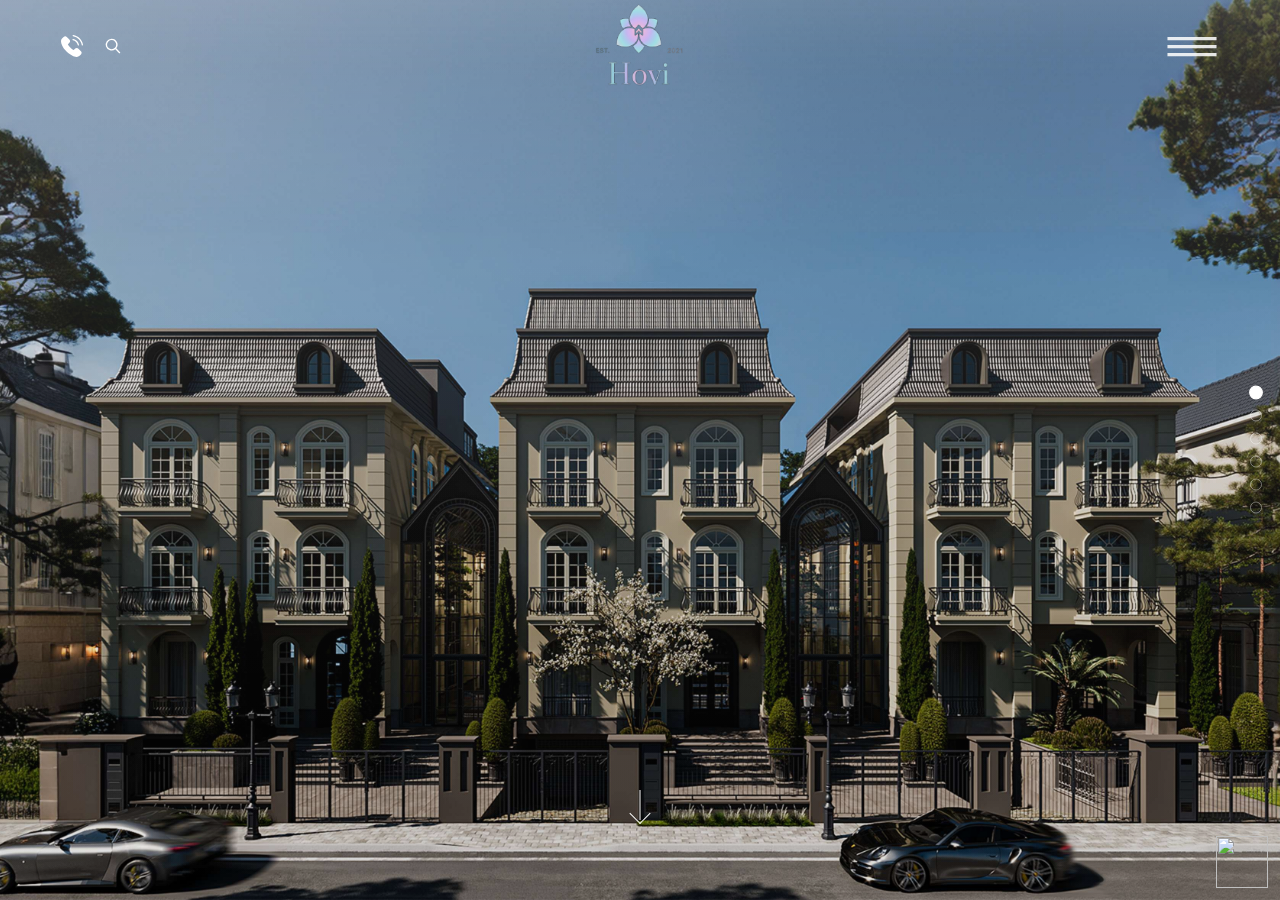
==== index.html @ 3871601c "fix code" ====
<!DOCTYPE html>
<html lang="vi">

<head>
  <meta charset="UTF-8">
  <meta name="robots" content="index, follow, max-image-preview:large, max-snippet:-1, max-video-preview:-1">
  <meta name="viewport" content="width=device-width, initial-scale=1, viewport-fit=cover">
  <title>Rhinelux Clone</title>
  <meta name="description"
    content="Bản dựng giao diện lấy cảm hứng từ homepage Rhinelux với hero full-screen, lưới dự án, hồ sơ năng lực, giới thiệu và footer liên hệ.">
  <link rel="preconnect" href="https://fonts.googleapis.com">
  <link rel="preconnect" href="https://fonts.gstatic.com" crossorigin>
  <link href="https://fonts.googleapis.com/css2?family=Marcellus&family=Open+Sans:wght@400;600&display=swap"
    rel="stylesheet">
  <link rel="icon" href="https://rhinelux.com/wp-content/uploads/2024/04/cropped-Bieu-tuong-Rhinelux-hologram.png">
  <link rel="stylesheet" href="styles.css">
</head>

<body class="home-page" data-root-prefix="" data-page="home">
  <div class="overlay" data-close-overlay hidden></div>

  <div data-shared-header></div>
  <nav class="section-dots" aria-label="Điều hướng section">
    <a href="#hero" class="section-dots__dot is-active" data-dot="hero" aria-label="Hero"></a>
    <a href="#projects-1" class="section-dots__dot" data-dot="projects-1" aria-label="Dự án 1"></a>
    <a href="#projects-2" class="section-dots__dot" data-dot="projects-2" aria-label="Dự án 2"></a>
    <a href="#profile" class="section-dots__dot" data-dot="profile" aria-label="Hồ sơ năng lực"></a>
    <a href="#about" class="section-dots__dot" data-dot="about" aria-label="Giới thiệu"></a>
    <a href="#footer" class="section-dots__dot" data-dot="footer" aria-label="Liên hệ"></a>
  </nav>

  <div class="floating-contact" data-contact-widget>
    <div class="floating-contact__panel">
      <a href="https://m.me/RhineLux" target="_blank" rel="noreferrer noopener" aria-label="Messenger">
        <img src="https://rhinelux.com/wp-content/uploads/2024/05/messenger.svg" alt="Messenger">
      </a>
      <a href="https://zalo.me/0988991635" target="_blank" rel="noreferrer noopener" aria-label="Zalo">
        <img src="https://rhinelux.com/wp-content/uploads/2024/05/zalo.svg" alt="Zalo">
      </a>
    </div>
    <button class="floating-contact__toggle" type="button" data-contact-toggle aria-label="Mở liên hệ nhanh">
      <img src="https://rhinelux.com/wp-content/uploads/2024/05/buttonChat.svg" alt="">
    </button>
  </div>

  <main class="snap-container" id="main-scroll">
    <section class="section hero" id="hero" data-section="hero">
      <div class="hero__overlay"></div>
      <a class="scroll-cue" href="#projects-1" aria-label="Cuộn xuống">
        <span></span>
      </a>
    </section>

    <section class="section project-section" id="projects-1" data-section="projects-1">
      <div class="project-grid">
        <article class="project-card" data-hover-redirect="biet-thu-don-lap-m07-l14-dtm-duong-noi/index.html">
          <img src="assets/hovi/gallery/hovi-002.jpg"
            alt="Tổ hợp biệt thự BT61-62-63, Starlake">
          <div class="project-card__content">
            <h2>Tổ hợp biệt thự BT61-62-63, Starlake</h2>
            <p>Dự án thiết kế</p>
          </div>
        </article>
        <article class="project-card">
          <img src="assets/hovi/gallery/hovi-003.jpg"
            alt="Biệt thự song lập BT48-56, Louis City">
          <div class="project-card__content">
            <h3>BIỆT THỰ SONG LẬP BT48-56, LOUIS CITY</h3>
            <p>Dự án thiết kế</p>
          </div>
        </article>
        <article class="project-card">
          <img src="assets/hovi/gallery/hovi-004.jpg"
            alt="Biệt thự đơn lập NT18-01, Vinhomes Ocean Park">
          <div class="project-card__content">
            <h3>BT ĐƠN LẬP NT18-01, VINHOMES OCEAN PARK</h3>
            <p>Dự án thiết kế</p>
          </div>
        </article>
        <article class="project-card">
          <img src="assets/hovi/gallery/hovi-005.jpg"
            alt="Biệt thự đơn lập GV12-09, Vinhomes Green Villas">
          <div class="project-card__content">
            <h2>BIỆT THỰ ĐƠN LẬP GV12-09, VINHOMES GREEN VILLAS</h2>
            <p>Dự án thiết kế</p>
          </div>
        </article>
        <article class="project-card">
          <img src="assets/hovi/gallery/hovi-006.jpg"
            alt="Hai biệt thự đơn lập đập thông, Vinhomes Greenvillas">
          <div class="project-card__content">
            <h3>HAI BIỆT THỰ ĐƠN LẬP ĐẬP THÔNG, VINHOMES GREENVILLAS</h3>
            <p>Vinhomes Green Villas</p>
          </div>
        </article>
        <article class="project-card">
          <img src="assets/hovi/gallery/hovi-007.jpg"
            alt="Tổ hợp 4 biệt thự Vinhomes Riverside đập thông">
          <div class="project-card__content">
            <h3>TỔ HỢP 4 BIỆT THỰ VINHOMES RIVERSIDE ĐẬP THÔNG</h3>
            <p>Vinhomes Riverside</p>
          </div>
        </article>
      </div>
    </section>

    <section class="section project-section" id="projects-2" data-section="projects-2">
      <div class="project-grid">
        <article class="project-card">
          <img src="assets/hovi/gallery/hovi-008.jpg"
            alt="Biệt thự đơn lập BT46-47, KĐT Starlake">
          <div class="project-card__content">
            <h2>BIỆT THỰ ĐƠN LẬP BT46-47, KĐT STARLAKE</h2>
            <p>Dự án thiết kế</p>
          </div>
        </article>
        <article class="project-card">
          <img src="assets/hovi/gallery/hovi-009.jpg"
            alt="Penthouse cao cấp, Mỹ Đình Pearl">
          <div class="project-card__content">
            <h2>PENTHOUSE CAO CẤP, MỸ ĐÌNH PEARL</h2>
            <p>Dự án thiết kế</p>
          </div>
        </article>
        <article class="project-card">
          <img src="assets/hovi/gallery/hovi-010.jpg"
            alt="Biệt thự đơn lập 64-K7, KĐT Starlake">
          <div class="project-card__content">
            <h2>BIỆT THỰ ĐƠN LẬP 64-K7, KĐT STARLAKE</h2>
            <p>Dự án thiết kế</p>
          </div>
        </article>
        <article class="project-card">
          <img src="assets/hovi/gallery/hovi-011.jpg"
            alt="Biệt thự đơn lập 2-6, KĐT Park City">
          <div class="project-card__content">
            <h2>BIỆT THỰ ĐƠN LẬP 2-6, KĐT PARK CITY</h2>
            <p>Dự án thiết kế</p>
          </div>
        </article>
        <article class="project-card">
          <img src="assets/hovi/gallery/hovi-012.jpg"
            alt="Biệt thự đơn lập AD6-06, KĐT Vinhomes Riverside">
          <div class="project-card__content">
            <h2>BIỆT THỰ ĐƠN LẬP AD6-06, KĐT VINHOMES RIVERSIDE</h2>
            <p>Dự án thi công</p>
          </div>
        </article>
        <article class="project-card">
          <img src="assets/hovi/gallery/hovi-013.jpg"
            alt="Biệt thự đơn lập 41-42 K7, KĐT Starlake">
          <div class="project-card__content">
            <h2>BIỆT THỰ ĐƠN LẬP 41-42 K7, KĐT STARLAKE</h2>
            <p>Dự án thiết kế</p>
          </div>
        </article>
      </div>
    </section>

    <section class="section profile-section" id="profile" data-section="profile">
      <div class="profile-section__inner">
        <div class="profile-copy">
          <p class="eyebrow">Hồ sơ năng lực</p>
          <h2>Không gian được thiết kế như một tuyên ngôn sống</h2>
          <p>
            Thấu hiểu rằng mỗi công trình là hiện thân của những ước mơ và cá tính riêng của khách hàng,
            RhineLux luôn đặt sự tận tâm với nghề và nỗ lực sáng tạo lên hàng đầu để mang tới những không
            gian kết hợp hài hòa giữa tầm nhìn nghệ thuật của kiến trúc sư và nhu cầu sử dụng thực tế.
          </p>
          <p>
            Với Rhinelux, hạnh phúc lớn nhất là được đồng hành cùng khách hàng trên hành trình kiến tạo tổ ấm.
            Chính sự tin tưởng đó là động lực để đội ngũ không ngừng hoàn thiện, phát triển và nâng chuẩn dịch vụ.
          </p>
          <a class="outline-button" href="#footer">Catalogue Rhinelux</a>
        </div>

        <div class="profile-slider">
          <div class="profile-slider__viewport">
            <div class="profile-slider__track" data-slider-track>
              <div class="profile-slide"><img src="assets/hovi/gallery/hovi-014.jpg"
                  alt="Catalog Rhinelux 1"></div>
              <div class="profile-slide"><img src="assets/hovi/gallery/hovi-015.jpg"
                  alt="Catalog Rhinelux 2"></div>
              <div class="profile-slide"><img src="assets/hovi/gallery/hovi-016.jpg"
                  alt="Catalog Rhinelux 3"></div>
              <div class="profile-slide"><img src="assets/hovi/gallery/hovi-017.jpg"
                  alt="Catalog Rhinelux 4"></div>
              <div class="profile-slide"><img src="assets/hovi/gallery/hovi-018.jpg"
                  alt="Catalog Rhinelux 5"></div>
              <div class="profile-slide"><img src="assets/hovi/gallery/hovi-019.jpg"
                  alt="Catalog Rhinelux 6"></div>
            </div>
          </div>
          <div class="profile-slider__controls">
            <button type="button" class="slider-arrow" data-slider-prev aria-label="Ảnh trước">←</button>
            <button type="button" class="slider-arrow" data-slider-next aria-label="Ảnh sau">→</button>
          </div>
        </div>
      </div>
    </section>

    <section class="section about-section" id="about" data-section="about">
      <div class="about-header-icons">
        <span class="about-icon about-icon--phone">
          <svg viewBox="0 0 473.806 473.806" aria-hidden="true">
            <path
              d="M374.456,293.506c-9.7-10.1-21.4-15.5-33.8-15.5c-12.3,0-24.1,5.3-34.2,15.4l-31.6,31.5c-2.6-1.4-5.2-2.7-7.7-4c-3.6-1.8-7-3.5-9.9-5.3c-29.6-18.8-56.5-43.3-82.3-75c-12.5-15.8-20.9-29.1-27-42.6c8.2-7.5,15.8-15.3,23.2-22.8c2.8-2.8,5.6-5.7,8.4-8.5c21-21,21-48.2,0-69.2l-27.3-27.3c-3.1-3.1-6.3-6.3-9.3-9.5c-6-6.2-12.3-12.6-18.8-18.6c-9.7-9.6-21.3-14.7-33.5-14.7s-24,5.1-34,14.7c-0.1,0.1-0.1,0.1-0.2,0.2l-34,34.3c-12.8,12.8-20.1,28.4-21.7,46.5c-2.4,29.2,6.2,56.4,12.8,74.2c16.2,43.7,40.4,84.2,76.5,127.6c43.8,52.3,96.5,93.6,156.7,122.7c23,10.9,53.7,23.8,88,26c2.1,0.1,4.3,0.2,6.3,0.2c23.1,0,42.5-8.3,57.7-24.8c0.1-0.2,0.3-0.3,0.4-0.5c5.2-6.3,11.2-12,17.5-18.1c4.3-4.1,8.7-8.4,13-12.9c9.9-10.3,15.1-22.3,15.1-34.6c0-12.4-5.3-24.3-15.4-34.3L374.456,293.506z M410.256,398.806C410.156,398.806,410.156,398.906,410.256,398.806c-3.9,4.2-7.9,8-12.2,12.2c-6.5,6.2-13.1,12.7-19.3,20c-10.1,10.8-22,15.9-37.6,15.9c-1.5,0-3.1,0-4.6-0.1c-29.7-1.9-57.3-13.5-78-23.4c-56.6-27.4-106.3-66.3-147.6-115.6c-34.1-41.1-56.9-79.1-72-119.9c-9.3-24.9-12.7-44.3-11.2-62.6c1-11.7,5.5-21.4,13.8-29.7l34.1-34.1c4.9-4.6,10.1-7.1,15.2-7.1c6.3,0,11.4,3.8,14.6,7c0.1,0.1,0.2,0.2,0.3,0.3c6.1,5.7,11.9,11.6,18,17.9c3.1,3.2,6.3,6.4,9.5,9.7l27.3,27.3c10.6,10.6,10.6,20.4,0,31c-2.9,2.9-5.7,5.8-8.6,8.6c-8.4,8.6-16.4,16.6-25.1,24.4c-0.2,0.2-0.4,0.3-0.5,0.5c-8.6,8.6-7,17-5.2,22.7c0.1,0.3,0.2,0.6,0.3,0.9c7.1,17.2,17.1,33.4,32.3,52.7l0.1,0.1c27.6,34,56.7,60.5,88.8,80.8c4.1,2.6,8.3,4.7,12.3,6.7c3.6,1.8,7,3.5,9.9,5.3c0.4,0.2,0.8,0.5,1.2,0.7c3.4,1.7,6.6,2.5,9.9,2.5c8.3,0,13.5-5.2,15.2-6.9l34.2-34.2c3.4-3.4,8.8-7.5,15.1-7.5c6.2,0,11.3,3.9,14.4,7.3c0.1,0.1,0.1,0.1,0.2,0.2l55.1,55.1C420.456,377.706,420.456,388.206,410.256,398.806z" />
            <path
              d="M256.056,112.706c26.2,4.4,50,16.8,69,35.8s31.3,42.8,35.8,69c1.1,6.6,6.8,11.2,13.3,11.2c0.8,0,1.5-0.1,2.3-0.2c7.4-1.2,12.3-8.2,11.1-15.6c-5.4-31.7-20.4-60.6-43.3-83.5s-51.8-37.9-83.5-43.3c-7.4-1.2-14.3,3.7-15.6,11S248.656,111.506,256.056,112.706z" />
            <path
              d="M473.256,209.006c-8.9-52.2-33.5-99.7-71.3-137.5s-85.3-62.4-137.5-71.3c-7.3-1.3-14.2,3.7-15.5,11c-1.2,7.4,3.7,14.3,11.1,15.6c46.6,7.9,89.1,30,122.9,63.7c33.8,33.8,55.8,76.3,63.7,122.9c1.1,6.6,6.8,11.2,13.3,11.2c0.8,0,1.5-0.1,2.3-0.2C469.556,223.306,474.556,216.306,473.256,209.006z" />
          </svg>
        </span>
        <span class="about-icon about-icon--search">
          <svg viewBox="0 0 24 24" aria-hidden="true">
            <path
              d="M10.5 4a6.5 6.5 0 1 0 4.02 11.6l4.44 4.45 1.06-1.06-4.45-4.44A6.5 6.5 0 0 0 10.5 4Zm0 1.5a5 5 0 1 1 0 10 5 5 0 0 1 0-10Z"
              fill="currentColor" />
          </svg>
        </span>
        <span class="about-icon about-icon--menu">
          <svg class="menu-icon" width="50" height="30" viewBox="0 0 50 30" xmlns="http://www.w3.org/2000/svg"
            aria-hidden="true">
            <g>
              <path
                d="M0 24.2241C0.240234 23.5549 0.786133 23.1815 1.33203 22.7953C3.71191 21.116 6.20996 19.6686 8.98828 18.7547C13.2178 17.3643 17.3096 17.7603 21.2021 19.8602C23.2617 20.9715 25.2236 22.2686 27.2178 23.5018C29.1191 24.6781 31.0498 25.7845 33.2188 26.3977C36.2949 27.2683 39.3232 26.9902 42.2529 25.8376C43.9404 25.1733 45.5781 24.3518 47.1592 23.4576C48.2793 22.8238 49.3438 22.7265 49.999 24.2231C49.999 24.3872 49.999 24.5503 49.999 24.7144C49.8086 25.4131 49.3066 25.8091 48.708 26.1569C46.0645 27.6957 43.3193 28.9702 40.3096 29.6139C36.3105 30.4688 32.4932 29.891 28.9189 27.9778C26.584 26.7278 24.3672 25.2519 22.1025 23.8693C20.374 22.814 18.6084 21.8451 16.625 21.3587C13.8467 20.6787 11.1738 21.0895 8.57129 22.1733C6.53125 23.0223 4.66406 24.1759 2.875 25.4642C1.52539 26.436 0.777344 26.265 -0.000976562 24.8117C0 24.6171 0 24.4206 0 24.2241Z"
                fill="url(#MenuGradientAbout)" />
              <path
                d="M50 15.7724C49.7783 16.4759 49.2471 16.8651 48.6397 17.2168C45.9375 18.7812 43.1348 20.0793 40.0479 20.6806C36.1309 21.4432 32.3955 20.8723 28.9053 18.9885C26.6182 17.7543 24.4385 16.3187 22.2188 14.9587C20.5078 13.9103 18.7617 12.9424 16.8086 12.4216C13.9189 11.6512 11.1455 12.1051 8.44141 13.2489C6.34668 14.1353 4.43945 15.3439 2.60352 16.6774C1.90918 17.1815 1.1123 17.2119 0.592773 16.7039C0.336914 16.4533 0.193359 16.0868 -0.000976562 15.7724C-0.000976562 15.6083 -0.000976562 15.4451 -0.000976562 15.281C0.219727 14.6227 0.738281 14.2453 1.27344 13.866C3.83984 12.0501 6.53613 10.4946 9.57129 9.60826C13.9824 8.31903 18.1348 9.05503 22.0469 11.3298C24.3125 12.6476 26.501 14.0979 28.7471 15.4481C30.627 16.5781 32.6221 17.4271 34.8096 17.7711C37.127 18.1356 39.374 17.8261 41.585 17.1205C43.6729 16.4553 45.6074 15.4589 47.4844 14.3367C48.54 13.7049 49.4404 14.0282 49.9063 15.172C49.9238 15.2142 49.9668 15.2457 49.9981 15.282C50 15.4451 50 15.6092 50 15.7724Z"
                fill="url(#MenuGradientAbout)" />
              <path
                d="M50 6.73203C49.8096 7.47491 49.2666 7.8719 48.6416 8.23547C46.0674 9.73007 43.3965 10.9741 40.4756 11.6187C36.4189 12.5149 32.5381 11.9587 28.9004 10.0091C26.666 8.8113 24.541 7.40612 22.3779 6.07563C20.542 4.94658 18.6738 3.89417 16.5596 3.38025C13.7246 2.69142 11.0156 3.17193 8.37988 4.29607C6.28613 5.18831 4.38477 6.41071 2.54297 7.73727C1.57617 8.43397 0.551758 8.10282 0.107422 6.98555C0.0849609 6.92856 0.0361328 6.88139 0 6.82932C0 6.66521 0 6.5021 0 6.338C0.219727 5.65997 0.746094 5.27085 1.29785 4.88172C3.65039 3.22204 6.11719 1.78837 8.85449 0.860759C13.2725 -0.637767 17.5127 -0.15136 21.5469 2.09692C23.6348 3.26037 25.6328 4.58791 27.6699 5.84373C29.6025 7.03567 31.5928 8.10085 33.8252 8.61182C36.7373 9.27805 39.5918 8.9695 42.335 7.87386C43.9893 7.21353 45.6055 6.41955 47.1484 5.5283C48.252 4.89155 49.4307 4.81097 50 6.338C50 6.46967 50 6.60036 50 6.73203Z"
                fill="url(#MenuGradientAbout)" />
            </g>
            <defs>
              <linearGradient id="MenuGradientAbout">
                <stop offset="0%" stop-color="#D28BE3" />
                <stop offset="20%" stop-color="#F3DBCB" />
                <stop offset="40%" stop-color="#91B2E7" />
                <stop offset="60%" stop-color="#E5DFCB" />
                <stop offset="80%" stop-color="#B9E9D1" />
                <stop offset="100%" stop-color="#D891DF" />
              </linearGradient>
            </defs>
          </svg>
        </span>
      </div>

      <div class="about-center">
        <p class="about-title">Về Rhinelux</p>
        <p class="about-desc">
          Kể từ khi thành lập vào năm 2015, chúng tôi không ngừng khẳng định vị thế là một trong những đơn vị mang đến
          cho khách hàng giải pháp nâng tầm
          không gian toàn diện hàng đầu, từ khâu thiết kế và thi công kiến trúc đến sản xuất và lắp đặt nội thất. Trong
          một thị trường biệt thự đầy cạnh tranh,
          Rhinelux được tin - yêu không chỉ bởi mức độ xuất sắc của sản phẩm mà còn bởi dịch vụ tư vấn và đồng hành cùng
          khách hàng sau khi tiếp nhận yêu cầu.
        </p>
        <div class="about-stats">
          <div class="about-stat">
            <strong>10+</strong>
            <span>Năm kinh nghiệm</span>
          </div>
          <div class="about-stat">
            <strong>80</strong>
            <span>Nhân sự</span>
          </div>
          <div class="about-stat">
            <strong>100</strong>
            <span>Khách hàng</span>
          </div>
          <div class="about-stat">
            <strong>100+</strong>
            <span>Dự án thi công</span>
          </div>
        </div>
        <a class="about-cta" href="about-us/">XEM THÊM</a>
      </div>

      <div class="about-team">
        <img src="assets/hovi/gallery/hovi-060.jpg" alt="Đội ngũ HOVI Việt Nam">
      </div>
    </section>

    <section class="section footer-section" id="footer" data-section="footer">
      <div class="footer-icons">
        <span class="footer-icon">
          <svg viewBox="0 0 473.806 473.806" aria-hidden="true">
            <path
              d="M374.456,293.506c-9.7-10.1-21.4-15.5-33.8-15.5c-12.3,0-24.1,5.3-34.2,15.4l-31.6,31.5c-2.6-1.4-5.2-2.7-7.7-4c-3.6-1.8-7-3.5-9.9-5.3c-29.6-18.8-56.5-43.3-82.3-75c-12.5-15.8-20.9-29.1-27-42.6c8.2-7.5,15.8-15.3,23.2-22.8c2.8-2.8,5.6-5.7,8.4-8.5c21-21,21-48.2,0-69.2l-27.3-27.3c-3.1-3.1-6.3-6.3-9.3-9.5c-6-6.2-12.3-12.6-18.8-18.6c-9.7-9.6-21.3-14.7-33.5-14.7s-24,5.1-34,14.7c-0.1,0.1-0.1,0.1-0.2,0.2l-34,34.3c-12.8,12.8-20.1,28.4-21.7,46.5c-2.4,29.2,6.2,56.4,12.8,74.2c16.2,43.7,40.4,84.2,76.5,127.6c43.8,52.3,96.5,93.6,156.7,122.7c23,10.9,53.7,23.8,88,26c2.1,0.1,4.3,0.2,6.3,0.2c23.1,0,42.5-8.3,57.7-24.8c0.1-0.2,0.3-0.3,0.4-0.5c5.2-6.3,11.2-12,17.5-18.1c4.3-4.1,8.7-8.4,13-12.9c9.9-10.3,15.1-22.3,15.1-34.6c0-12.4-5.3-24.3-15.4-34.3L374.456,293.506z M410.256,398.806C410.156,398.806,410.156,398.906,410.256,398.806c-3.9,4.2-7.9,8-12.2,12.2c-6.5,6.2-13.1,12.7-19.3,20c-10.1,10.8-22,15.9-37.6,15.9c-1.5,0-3.1,0-4.6-0.1c-29.7-1.9-57.3-13.5-78-23.4c-56.6-27.4-106.3-66.3-147.6-115.6c-34.1-41.1-56.9-79.1-72-119.9c-9.3-24.9-12.7-44.3-11.2-62.6c1-11.7,5.5-21.4,13.8-29.7l34.1-34.1c4.9-4.6,10.1-7.1,15.2-7.1c6.3,0,11.4,3.8,14.6,7c0.1,0.1,0.2,0.2,0.3,0.3c6.1,5.7,11.9,11.6,18,17.9c3.1,3.2,6.3,6.4,9.5,9.7l27.3,27.3c10.6,10.6,10.6,20.4,0,31c-2.9,2.9-5.7,5.8-8.6,8.6c-8.4,8.6-16.4,16.6-25.1,24.4c-0.2,0.2-0.4,0.3-0.5,0.5c-8.6,8.6-7,17-5.2,22.7c0.1,0.3,0.2,0.6,0.3,0.9c7.1,17.2,17.1,33.4,32.3,52.7l0.1,0.1c27.6,34,56.7,60.5,88.8,80.8c4.1,2.6,8.3,4.7,12.3,6.7c3.6,1.8,7,3.5,9.9,5.3c0.4,0.2,0.8,0.5,1.2,0.7c3.4,1.7,6.6,2.5,9.9,2.5c8.3,0,13.5-5.2,15.2-6.9l34.2-34.2c3.4-3.4,8.8-7.5,15.1-7.5c6.2,0,11.3,3.9,14.4,7.3c0.1,0.1,0.1,0.1,0.2,0.2l55.1,55.1C420.456,377.706,420.456,388.206,410.256,398.806z" />
            <path
              d="M256.056,112.706c26.2,4.4,50,16.8,69,35.8s31.3,42.8,35.8,69c1.1,6.6,6.8,11.2,13.3,11.2c0.8,0,1.5-0.1,2.3-0.2c7.4-1.2,12.3-8.2,11.1-15.6c-5.4-31.7-20.4-60.6-43.3-83.5s-51.8-37.9-83.5-43.3c-7.4-1.2-14.3,3.7-15.6,11S248.656,111.506,256.056,112.706z" />
            <path
              d="M473.256,209.006c-8.9-52.2-33.5-99.7-71.3-137.5s-85.3-62.4-137.5-71.3c-7.3-1.3-14.2,3.7-15.5,11c-1.2,7.4,3.7,14.3,11.1,15.6c46.6,7.9,89.1,30,122.9,63.7c33.8,33.8,55.8,76.3,63.7,122.9c1.1,6.6,6.8,11.2,13.3,11.2c0.8,0,1.5-0.1,2.3-0.2C469.556,223.306,474.556,216.306,473.256,209.006z" />
          </svg>
        </span>
        <span class="footer-icon">
          <svg viewBox="0 0 24 24" aria-hidden="true">
            <path
              d="M10.5 4a6.5 6.5 0 1 0 4.02 11.6l4.44 4.45 1.06-1.06-4.45-4.44A6.5 6.5 0 0 0 10.5 4Zm0 1.5a5 5 0 1 1 0 10 5 5 0 0 1 0-10Z"
              fill="currentColor" />
          </svg>
        </span>
        <span class="footer-icon footer-icon--menu">
          <svg class="menu-icon" width="50" height="30" viewBox="0 0 50 30" xmlns="http://www.w3.org/2000/svg"
            aria-hidden="true">
            <g>
              <path
                d="M0 24.2241C0.240234 23.5549 0.786133 23.1815 1.33203 22.7953C3.71191 21.116 6.20996 19.6686 8.98828 18.7547C13.2178 17.3643 17.3096 17.7603 21.2021 19.8602C23.2617 20.9715 25.2236 22.2686 27.2178 23.5018C29.1191 24.6781 31.0498 25.7845 33.2188 26.3977C36.2949 27.2683 39.3232 26.9902 42.2529 25.8376C43.9404 25.1733 45.5781 24.3518 47.1592 23.4576C48.2793 22.8238 49.3438 22.7265 49.999 24.2231C49.999 24.3872 49.999 24.5503 49.999 24.7144C49.8086 25.4131 49.3066 25.8091 48.708 26.1569C46.0645 27.6957 43.3193 28.9702 40.3096 29.6139C36.3105 30.4688 32.4932 29.891 28.9189 27.9778C26.584 26.7278 24.3672 25.2519 22.1025 23.8693C20.374 22.814 18.6084 21.8451 16.625 21.3587C13.8467 20.6787 11.1738 21.0895 8.57129 22.1733C6.53125 23.0223 4.66406 24.1759 2.875 25.4642C1.52539 26.436 0.777344 26.265 -0.000976562 24.8117C0 24.6171 0 24.4206 0 24.2241Z"
                fill="url(#MenuGradientFooter)" />
              <path
                d="M50 15.7724C49.7783 16.4759 49.2471 16.8651 48.6397 17.2168C45.9375 18.7812 43.1348 20.0793 40.0479 20.6806C36.1309 21.4432 32.3955 20.8723 28.9053 18.9885C26.6182 17.7543 24.4385 16.3187 22.2188 14.9587C20.5078 13.9103 18.7617 12.9424 16.8086 12.4216C13.9189 11.6512 11.1455 12.1051 8.44141 13.2489C6.34668 14.1353 4.43945 15.3439 2.60352 16.6774C1.90918 17.1815 1.1123 17.2119 0.592773 16.7039C0.336914 16.4533 0.193359 16.0868 -0.000976562 15.7724C-0.000976562 15.6083 -0.000976562 15.4451 -0.000976562 15.281C0.219727 14.6227 0.738281 14.2453 1.27344 13.866C3.83984 12.0501 6.53613 10.4946 9.57129 9.60826C13.9824 8.31903 18.1348 9.05503 22.0469 11.3298C24.3125 12.6476 26.501 14.0979 28.7471 15.4481C30.627 16.5781 32.6221 17.4271 34.8096 17.7711C37.127 18.1356 39.374 17.8261 41.585 17.1205C43.6729 16.4553 45.6074 15.4589 47.4844 14.3367C48.54 13.7049 49.4404 14.0282 49.9063 15.172C49.9238 15.2142 49.9668 15.2457 49.9981 15.282C50 15.4451 50 15.6092 50 15.7724Z"
                fill="url(#MenuGradientFooter)" />
              <path
                d="M50 6.73203C49.8096 7.47491 49.2666 7.8719 48.6416 8.23547C46.0674 9.73007 43.3965 10.9741 40.4756 11.6187C36.4189 12.5149 32.5381 11.9587 28.9004 10.0091C26.666 8.8113 24.541 7.40612 22.3779 6.07563C20.542 4.94658 18.6738 3.89417 16.5596 3.38025C13.7246 2.69142 11.0156 3.17193 8.37988 4.29607C6.28613 5.18831 4.38477 6.41071 2.54297 7.73727C1.57617 8.43397 0.551758 8.10282 0.107422 6.98555C0.0849609 6.92856 0.0361328 6.88139 0 6.82932C0 6.66521 0 6.5021 0 6.338C0.219727 5.65997 0.746094 5.27085 1.29785 4.88172C3.65039 3.22204 6.11719 1.78837 8.85449 0.860759C13.2725 -0.637767 17.5127 -0.15136 21.5469 2.09692C23.6348 3.26037 25.6328 4.58791 27.6699 5.84373C29.6025 7.03567 31.5928 8.10085 33.8252 8.61182C36.7373 9.27805 39.5918 8.9695 42.335 7.87386C43.9893 7.21353 45.6055 6.41955 47.1484 5.5283C48.252 4.89155 49.4307 4.81097 50 6.338C50 6.46967 50 6.60036 50 6.73203Z"
                fill="url(#MenuGradientFooter)" />
            </g>
            <defs>
              <linearGradient id="MenuGradientFooter">
                <stop offset="0%" stop-color="#D28BE3" />
                <stop offset="20%" stop-color="#F3DBCB" />
                <stop offset="40%" stop-color="#91B2E7" />
                <stop offset="60%" stop-color="#E5DFCB" />
                <stop offset="80%" stop-color="#B9E9D1" />
                <stop offset="100%" stop-color="#D891DF" />
              </linearGradient>
            </defs>
          </svg>
        </span>
      </div>
      <div class="cta-grid">
        <article class="cta-card cta-card--consult">
          <div class="cta-card__overlay"></div>
          <div class="cta-card__content">
            <h3>ĐẶT LỊCH TƯ VẤN</h3>
            <a class="outline-button" href="https://rhinelux.com/dang-ky-dich-vu/" target="_blank"
              rel="noreferrer noopener">Đặt lịch</a>
          </div>
        </article>
        <article class="cta-card cta-card--partner">
          <div class="cta-card__overlay"></div>
          <div class="cta-card__content">
            <h3>TRỞ THÀNH ĐỐI TÁC RHINELUX</h3>
            <a class="outline-button" href="lien-he/">Tham gia</a>
          </div>
        </article>
      </div>

      <div data-shared-footer></div>
    </section>
  </main>

  <script src="shared-layout.js"></script>
  <script src="script.js"></script>
</body>

</html>
---- styles.css ----
@font-face {
  font-family: "SVN Aptima";
  src: url("assets/SVN-Aptima.ttf") format("truetype");
  font-weight: 400;
  font-style: normal;
}

@font-face {
  font-family: "SVN Aptima";
  src: url("assets/SVN-AptimaItalic.ttf") format("truetype");
  font-weight: 400;
  font-style: italic;
}

@font-face {
  font-family: "SVN Aptima";
  src: url("assets/SVN-AptimaBold.ttf") format("truetype");
  font-weight: 700;
  font-style: normal;
}

:root {
  --bg: #000;
  --text: #fff;
  --text-dim: rgba(255, 255, 255, 0.76);
  --text-dark: #121212;
  --line-gradient: linear-gradient(95.19deg, #d28be3 0%, #f3dbcb 16.15%, #91b2e7 41.15%, #e5dfcb 64.58%, #b9e9d1 81.77%, #d891df 100%);
  --border-dark: rgba(255, 255, 255, 0.1);
  --shadow-card: 0 22px 60px rgba(0, 0, 0, 0.35);
  --header-main-height: 78px;
  --header-nav-height: 0px;
}

* {
  box-sizing: border-box;
}

html,
body {
  margin: 0;
  height: 100%;
}

html {
  scroll-behavior: smooth;
}

body {
  background: var(--bg);
  color: var(--text);
  font-family: "Open Sans", sans-serif;
  font-size: 16px;
  overflow: hidden;
}

::-webkit-scrollbar {
  width: 7px;
  background: #555;
}

::-webkit-scrollbar-thumb {
  background: transparent;
  box-shadow: 0 0 0 100000vh #000;
  border-radius: 7px;
}

::-webkit-scrollbar-track {
  background: var(--line-gradient);
}

img {
  display: block;
  max-width: 100%;
}

a {
  color: inherit;
  text-decoration: none;
}

button,
input {
  font: inherit;
}

button {
  cursor: pointer;
}

.overlay {
  position: fixed;
  inset: 0;
  background: rgba(5, 5, 8, 0.78);
  opacity: 0;
  pointer-events: none;
  backdrop-filter: blur(0px);
  -webkit-backdrop-filter: blur(0px);
  transition: opacity 0.34s cubic-bezier(0.22, 1, 0.36, 1), backdrop-filter 0.34s cubic-bezier(0.22, 1, 0.36, 1);
  z-index: 69;
}

.overlay.is-visible {
  opacity: 1;
  pointer-events: auto;
  backdrop-filter: blur(2.4px);
  -webkit-backdrop-filter: blur(2.4px);
}

.mobile-menu {
  position: fixed;
  top: 0;
  right: 0;
  width: min(90vw, 430px);
  height: 100vh;
  padding: 0 28px 36px;
  background: #fff;
  color: #1d1406;
  z-index: 80;
  transform: translateX(104%);
  opacity: 0;
  visibility: hidden;
  transition: transform 0.42s cubic-bezier(0.22, 1, 0.36, 1), opacity 0.32s ease, visibility 0s linear 0.42s;
  box-shadow: -10px 0 40px rgba(0, 0, 0, 0.32);
  will-change: transform, opacity;
  display: flex;
  flex-direction: column;
  gap: 18px;
}

body.menu-open .mobile-menu {
  transform: translateX(0);
  opacity: 1;
  visibility: visible;
  transition: transform 0.42s cubic-bezier(0.22, 1, 0.36, 1), opacity 0.28s ease;
}

.mobile-menu__header {
  display: flex;
  align-items: center;
  justify-content: space-between;
  margin: 0 -28px;
  padding: 22px 18px 16px;
  background: url("assets/hovi/gallery/hovi-068.png") center center / cover no-repeat;
  position: relative;
  opacity: 0;
  transform: translateY(-8px);
  transition: transform 0.42s cubic-bezier(0.22, 1, 0.36, 1), opacity 0.24s ease;
}

.mobile-menu__header::after {
  content: "";
  position: absolute;
  left: 0;
  right: 0;
  bottom: 0;
  height: 2px;
  background: var(--line-gradient);
}

.mobile-menu__logo {
  width: clamp(108px, 32vw, 144px);
  height: auto;
  object-fit: contain;
  filter: none;
  transform: translateX(-4px);
  opacity: 0;
  transition: transform 0.38s cubic-bezier(0.22, 1, 0.36, 1), opacity 0.24s ease;
}

.mobile-menu__close {
  width: 32px;
  height: 32px;
  border: 0;
  background: transparent;
  color: #fff;
  font-size: 40px;
  line-height: 1;
  padding: 0;
  display: grid;
  place-items: center;
  opacity: 0;
  transform: scale(0.92) rotate(-8deg);
  transition: transform 0.32s cubic-bezier(0.22, 1, 0.36, 1), opacity 0.22s ease, color 0.2s ease;
}

.mobile-menu__nav {
  display: grid;
  padding-top: 6px;
  opacity: 0;
  transform: translateX(10px);
  transition: transform 0.42s cubic-bezier(0.22, 1, 0.36, 1), opacity 0.24s ease;
}

.mobile-menu__link {
  padding: 24px 0;
  border-bottom: 1px solid rgba(0, 0, 0, 0.34);
  font-family: "SVN Aptima", serif;
  font-size: clamp(1.7rem, 2vw, 2.1rem);
  line-height: 1.06;
  color: rgba(24, 17, 10, 0.92);
  background-color: transparent;
  opacity: 0;
  transform: translateX(24px);
  transition: transform 0.45s cubic-bezier(0.22, 1, 0.36, 1), opacity 0.3s ease, color 0.2s ease, background-color 0.2s ease;
}

.mobile-menu__link:hover,
.mobile-menu__link:focus-visible {
  color: rgba(16, 16, 16, 0.96);
  background: rgba(0, 0, 0, 0.04);
  -webkit-text-fill-color: currentColor;
}

.mobile-menu__link[aria-current="page"] {
  color: #000;
  background: var(--line-gradient);
  -webkit-background-clip: text;
  background-clip: text;
  -webkit-text-fill-color: transparent;
}

body.menu-open .mobile-menu__header,
body.menu-open .mobile-menu__nav,
body.menu-open .mobile-menu__close,
body.menu-open .mobile-menu__logo,
body.menu-open .mobile-menu__link {
  opacity: 1;
  transform: translate(0, 0);
}

body.menu-open .mobile-menu__header {
  transition-delay: 0.05s;
}

body.menu-open .mobile-menu__logo,
body.menu-open .mobile-menu__close {
  transition-delay: 0.1s;
}

body.menu-open .mobile-menu__nav {
  transition-delay: 0.12s;
}

body.menu-open .mobile-menu__link:nth-child(1) {
  transition-delay: 0.14s;
}

body.menu-open .mobile-menu__link:nth-child(2) {
  transition-delay: 0.18s;
}

body.menu-open .mobile-menu__link:nth-child(3) {
  transition-delay: 0.22s;
}

body.menu-open .mobile-menu__link:nth-child(4) {
  transition-delay: 0.26s;
}

body.menu-open .mobile-menu__link:nth-child(5) {
  transition-delay: 0.3s;
}

body.menu-open .mobile-menu__link:nth-child(6) {
  transition-delay: 0.34s;
}

body.menu-open .mobile-menu__link:nth-child(7) {
  transition-delay: 0.38s;
}

body.menu-open .mobile-menu__link:nth-child(8) {
  transition-delay: 0.42s;
}

.mobile-menu__close:hover {
  transform: scale(1.04) rotate(5deg);
}

.mobile-menu__meta {
  display: none;
}

.search-modal {
  position: fixed;
  inset: 0;
  display: grid;
  place-items: center;
  opacity: 0;
  visibility: hidden;
  z-index: 81;
  transition: opacity 0.25s ease, visibility 0.25s ease;
}

body.search-open .search-modal {
  opacity: 1;
  visibility: visible;
}

.search-modal__card {
  width: min(720px, calc(100vw - 32px));
  padding: 30px;
  border: 1px solid var(--border-dark);
  background: #050505;
  box-shadow: var(--shadow-card);
  position: relative;
}

.search-modal__close {
  position: absolute;
  top: 14px;
  right: 16px;
  border: 0;
  background: transparent;
  color: rgba(255, 255, 255, 0.8);
  font-size: 1.85rem;
}

.search-modal__eyebrow {
  margin: 0 0 8px;
  text-transform: uppercase;
  letter-spacing: 0.25em;
  font-size: 0.78rem;
  color: rgba(255, 255, 255, 0.55);
}

.search-modal h2 {
  margin: 0 0 18px;
  font-family: "SVN Aptima", serif;
  font-size: clamp(2rem, 4vw, 3rem);
  font-weight: 400;
}

.search-modal__form {
  display: grid;
  grid-template-columns: 1fr auto;
  gap: 12px;
}

.search-modal__form input {
  min-height: 60px;
  padding: 0 18px;
  border: 1px solid rgba(255, 255, 255, 0.18);
  background: rgba(255, 255, 255, 0.04);
  color: #fff;
}

.search-modal__form button {
  padding: 0 22px;
  border: 1px solid transparent;
  background: linear-gradient(#000, #000) padding-box, var(--line-gradient) border-box;
  color: #fff;
}

.site-header {
  position: fixed;
  top: 0;
  left: 0;
  right: 0;
  z-index: 74;
  padding-inline: clamp(26px, 3.8vw, 64px);
  background: linear-gradient(180deg, rgba(255, 255, 255, 0.08), rgba(255, 255, 255, 0.02) 62%, rgba(255, 255, 255, 0));
  transition: background-color 0.32s cubic-bezier(0.22, 1, 0.36, 1);
}

.site-header::before {
  content: "";
  position: absolute;
  inset: 0;
  background: url("assets/hovi/gallery/hovi-068.png") center top / auto 100% repeat-x;
  opacity: 0;
  pointer-events: none;
  transition: opacity 0.32s cubic-bezier(0.22, 1, 0.36, 1);
}

.site-header::after {
  content: "";
  position: absolute;
  left: 0;
  right: 0;
  bottom: 0;
  height: 2px;
  background: var(--line-gradient);
  opacity: 0;
  pointer-events: none;
  transition: opacity 0.3s ease;
}

body.menu-open .site-header {
  pointer-events: none;
  background: #13161f;
  overflow: hidden;
}

body.menu-open .site-header::before {
  opacity: 0.95;
}

body.menu-open .site-header::after {
  opacity: 1;
}

body.menu-open .header-main {
  background: transparent;
}

.header-main {
  height: var(--header-main-height);
  width: min(1600px, 100%);
  margin: 0 auto;
  padding: 0 clamp(6px, 1vw, 18px);
  display: grid;
  grid-template-columns: 1fr auto 1fr;
  align-items: center;
  position: relative;
  z-index: 1;
  background: transparent;
  transition: height 0.3s ease, background-color 0.3s ease, backdrop-filter 0.3s ease;
}

.header-main::after {
  display: none;
}

body.scrolled .header-main {
  height: 68px;
  background: transparent;
  backdrop-filter: none;
}

body.in-gallery .header-main {
  background: transparent;
  backdrop-filter: none;
  height: 68px;
}

body.in-gallery .header-main::after {
  display: none;
}

.header-actions {
  display: flex;
  align-items: center;
  gap: clamp(14px, 1.45vw, 24px);
}

.header-actions--left {
  justify-self: start;
}

.header-actions--right {
  justify-self: end;
}

.site-logo {
  display: block;
  justify-self: center;
  z-index: 2;
  transition: opacity 0.3s ease, transform 0.3s ease;
}

.site-logo img {
  width: clamp(72px, 8vw, 96px);
  height: auto;
  object-fit: contain;
  filter: none;
  transition: width 0.3s ease;
}

body.scrolled .site-logo {
  opacity: 0;
  pointer-events: none;
  transform: translateY(-8px);
}

body.scrolled .site-logo img {
  width: clamp(66px, 7.2vw, 88px);
}

body.in-gallery .site-logo {
  opacity: 0;
  pointer-events: none;
}

.site-header .header-actions .icon-button {
  width: auto;
  height: auto;
  border: 0;
  border-radius: 0;
  padding: 0;
  background: transparent;
}

.site-header .header-actions .icon-button svg {
  width: 22px;
  height: 22px;
}

.site-header .header-actions .phone-icon {
  width: 26px;
  height: 26px;
}

.header-actions--right .menu-trigger {
  margin-right: 0;
}

body.in-gallery .icon-button {
  width: 42px;
  height: 42px;
  border-color: rgba(255, 255, 255, 0.2);
  background: transparent;
}

body.in-gallery .menu-trigger {
  width: auto;
  height: auto;
  border: 0;
  background: transparent;
}

body.in-gallery .phone-icon {
  width: 22px;
  height: 22px;
}

body.in-gallery .menu-icon {
  width: 38px;
  height: 22px;
}

.footer-icons {
  display: none;
}

.footer-icon {
  width: 34px;
  height: 34px;
  border-radius: 999px;
  border: 1px solid rgba(255, 255, 255, 0.35);
  display: grid;
  place-items: center;
  color: rgba(255, 255, 255, 0.7);
}

.footer-icon svg {
  width: 14px;
  height: 14px;
  fill: currentColor;
}

.footer-icon--menu svg {
  width: 26px;
  height: 16px;
}

.icon-button {
  width: 40px;
  height: 40px;
  display: inline-grid;
  place-items: center;
  border: 1px solid rgba(255, 255, 255, 0.22);
  border-radius: 999px;
  background: transparent;
  color: #fff;
  transition: transform 0.2s ease, border-color 0.2s ease;
}

.icon-button svg {
  width: 18px;
  height: 18px;
}

.phone-icon {
  width: 20px;
  height: 20px;
  fill: #fff;
}

.icon-button:hover {
  transform: translateY(-1px);
  border-color: rgba(255, 255, 255, 0.45);
}

.icon-button--dark {
  color: #111;
  border-color: rgba(17, 17, 17, 0.12);
  background: #f5f3ee;
}

.icon-close,
.icon-close::before,
.icon-close::after {
  display: block;
  width: 18px;
  height: 2px;
  background: currentColor;
  content: "";
}

.icon-close {
  position: relative;
  transform: rotate(45deg);
}

.icon-close::before {
  position: absolute;
  transform: rotate(90deg);
}

.icon-close::after {
  display: none;
}

.menu-trigger {
  width: auto;
  height: auto;
  border: 0;
  border-radius: 0;
  background: transparent;
  display: inline-grid;
  place-items: center;
  padding: 0;
  position: relative;
  isolation: isolate;
  transform-origin: center;
  transition: transform 0.28s cubic-bezier(0.22, 1, 0.36, 1), filter 0.28s ease, opacity 0.22s ease;
}

.menu-trigger::after {
  content: "";
  position: absolute;
  inset: -8px -10px;
  border-radius: 999px;
  background: radial-gradient(circle, rgba(255, 255, 255, 0.2), rgba(255, 255, 255, 0) 66%);
  opacity: 0;
  transform: scale(0.84);
  transition: opacity 0.24s ease, transform 0.28s cubic-bezier(0.22, 1, 0.36, 1);
  pointer-events: none;
}

.menu-icon {
  width: 54px;
  height: 32px;
  transition: transform 0.28s cubic-bezier(0.22, 1, 0.36, 1);
}

.menu-icon path {
  fill: rgba(255, 255, 255, 0.86) !important;
  transition: fill 0.22s ease;
}

.menu-trigger:hover {
  transform: translateY(-1.5px) scale(1.015);
}

.menu-trigger:hover::after {
  opacity: 0.45;
  transform: scale(1);
}

.menu-trigger:hover .menu-icon path {
  fill: #fff !important;
}

.menu-trigger:hover .menu-icon {
  transform: translateX(1px);
}

.menu-trigger:active,
.menu-trigger.is-pressed {
  transform: translateY(0) scale(0.96);
}

.menu-trigger:active::after,
.menu-trigger.is-pressed::after {
  opacity: 0.58;
  transform: scale(0.92);
}

.header-nav {
  display: none;
}

body.scrolled .header-nav {
  transform: translateY(-104%);
  opacity: 0;
  pointer-events: none;
}

body.in-gallery .header-nav {
  display: none;
}

.header-nav__link {
  color: rgba(255, 255, 255, 0.86);
  font-size: 16px;
  font-weight: 600;
  line-height: 1;
}

.header-nav__link:hover {
  background: var(--line-gradient);
  -webkit-background-clip: text;
  background-clip: text;
  -webkit-text-fill-color: transparent;
}

.header-nav__link--active {
  background: var(--line-gradient);
  -webkit-background-clip: text;
  background-clip: text;
  -webkit-text-fill-color: transparent;
}

.header-nav__link--home {
  display: flex;
  align-items: center;
  gap: 8px;
}

.header-nav__link--home img {
  width: 20px;
  filter: invert(1);
}

.section-dots {
  position: fixed;
  top: 50%;
  right: 18px;
  transform: translateY(-50%);
  display: flex;
  flex-direction: column;
  gap: 11px;
  z-index: 55;
}

.section-dots__dot {
  width: 12px;
  height: 12px;
  border-radius: 999px;
  border: 1px solid rgba(255, 255, 255, 0.38);
  background: transparent;
  transition: transform 0.2s ease, background-color 0.2s ease, border-color 0.2s ease;
}

.section-dots__dot.is-active {
  transform: scale(1.15);
  background: #fff;
  border-color: #fff;
}

.floating-contact {
  position: fixed;
  right: 12px;
  bottom: 12px;
  z-index: 56;
  display: flex;
  flex-direction: column;
  align-items: end;
  gap: 8px;
}

.floating-contact__panel {
  display: grid;
  gap: 8px;
  opacity: 0;
  transform: translateY(12px);
  pointer-events: none;
  transition: opacity 0.22s ease, transform 0.22s ease;
}

.floating-contact.is-open .floating-contact__panel {
  opacity: 1;
  transform: translateY(0);
  pointer-events: auto;
}

.floating-contact__panel a,
.floating-contact__toggle {
  width: 52px;
  height: 52px;
  border: 0;
  border-radius: 999px;
  background: transparent;
  padding: 0;
}

.floating-contact__panel img,
.floating-contact__toggle img {
  width: 100%;
  height: 100%;
  object-fit: contain;
}

.snap-container {
  height: 100vh;
  overflow-y: auto;
  scroll-snap-type: y proximity;
  scroll-behavior: smooth;
}

.section {
  position: relative;
  min-height: 100vh;
  scroll-snap-align: start;
  scroll-snap-stop: normal;
}

.hero {
  background:
    linear-gradient(180deg, rgba(255, 255, 255, 0.2), rgba(255, 255, 255, 0.08) 46%, rgba(255, 255, 255, 0.02) 72%, rgba(255, 255, 255, 0)),
    url("assets/hero.jpg") center center / cover no-repeat;
}

.hero__overlay {
  position: absolute;
  inset: 0;
  background:
    linear-gradient(180deg, rgba(0, 0, 0, 0.12), rgba(0, 0, 0, 0.03) 30%, rgba(0, 0, 0, 0.07)),
    linear-gradient(0deg, rgba(0, 0, 0, 0.045), rgba(0, 0, 0, 0.045));
}

.scroll-cue {
  position: absolute;
  left: 50%;
  bottom: 56px;
  width: 28px;
  height: 54px;
  transform: translateX(-50%);
  z-index: 2;
}

.scroll-cue span {
  position: absolute;
  inset: 0;
  animation: scroll-cue 3s infinite;
}

.scroll-cue span::before,
.scroll-cue span::after {
  content: "";
  position: absolute;
  left: 50%;
  transform: translateX(-50%);
  background: #fff;
}

.scroll-cue span::before {
  top: 0;
  width: 1px;
  height: 30px;
}

.scroll-cue span::after {
  top: 16px;
  width: 14px;
  height: 14px;
  border-left: 1.5px solid #fff;
  border-bottom: 1.5px solid #fff;
  transform: translateX(-50%) rotate(-45deg);
  background: transparent;
}

@keyframes scroll-cue {
  0%,
  100% {
    transform: translateY(0);
    opacity: 1;
  }

  50% {
    transform: translateY(10px);
    opacity: 0.55;
  }
}

.project-section {
  --grid-gap: 10px;
  padding: var(--grid-gap);
  background: #000;
  display: flex;
  align-items: stretch;
}

.project-grid {
  width: 100%;
  margin: 0 auto;
  display: grid;
  grid-template-columns: repeat(3, minmax(0, 1fr));
  grid-template-rows: repeat(2, minmax(0, 1fr));
  gap: var(--grid-gap);
  height: calc(100vh - (var(--grid-gap) * 2));
}

.project-card {
  position: relative;
  min-height: 0;
  overflow: hidden;
  background: #121212;
  isolation: isolate;
}

.project-card::after {
  content: "";
  position: absolute;
  inset: 0;
  background: linear-gradient(180deg, rgba(0, 0, 0, 0.06), rgba(0, 0, 0, 0.3));
  transition: opacity 0.32s cubic-bezier(0.22, 1, 0.36, 1), background 0.32s cubic-bezier(0.22, 1, 0.36, 1);
}

.project-card img {
  position: absolute;
  inset: 0;
  width: 100%;
  height: 100%;
  object-fit: cover;
  filter: brightness(1.08) contrast(0.96) saturate(1.04);
  transition: transform 0.8s ease, filter 0.5s ease;
}

.project-card:hover img {
  transform: scale(1.05);
  filter: brightness(1.12) contrast(0.97) saturate(1.06);
}

.project-card__content {
  position: absolute;
  inset: auto 22px 20px;
  z-index: 1;
}

.project-card h2,
.project-card h3 {
  margin: 0 0 8px;
  font-family: "SVN Aptima", serif;
  font-size: clamp(1.15rem, 1.4vw, 1.5rem);
  line-height: 1.08;
  font-weight: 400;
}

.project-card p {
  margin: 0;
  font-size: 0.96rem;
  color: var(--text-dim);
}

@media (hover: hover) and (pointer: fine) {
  .project-card {
    cursor: pointer;
  }

  .project-card::after {
    opacity: 0.36;
  }

  .project-card__content {
    inset: auto;
    top: 50%;
    left: 50%;
    width: min(86%, 620px);
    transform: translate(-50%, calc(-50% + 18px));
    text-align: center;
    opacity: 0;
    pointer-events: none;
    transition: opacity 0.28s ease, transform 0.34s cubic-bezier(0.22, 1, 0.36, 1);
  }

  .project-card p {
    color: rgba(255, 255, 255, 0.88);
    text-shadow: 0 4px 14px rgba(0, 0, 0, 0.5);
  }

  .project-card:hover::after,
  .project-card:focus-within::after {
    opacity: 1;
    background: linear-gradient(180deg, rgba(0, 0, 0, 0.32), rgba(0, 0, 0, 0.56));
  }

  .project-card:hover img,
  .project-card:focus-within img {
    transform: scale(1.03);
    filter: brightness(0.74) contrast(1.02) saturate(1.02);
  }

  .project-card:hover .project-card__content,
  .project-card:focus-within .project-card__content {
    opacity: 1;
    transform: translate(-50%, -50%);
  }
}

.profile-section {
  padding: 132px 32px 48px;
  background:
    linear-gradient(180deg, rgba(0, 0, 0, 0.6), rgba(0, 0, 0, 0.38)),
    url("assets/hovi/gallery/hovi-060.jpg") center center / cover no-repeat;
}

.profile-section__inner {
  width: min(100%, 1600px);
  margin: 0 auto;
  display: grid;
  grid-template-columns: minmax(280px, 0.9fr) minmax(340px, 1.25fr);
  gap: 48px;
  align-items: center;
}

.eyebrow {
  margin: 0 0 10px;
  text-transform: uppercase;
  letter-spacing: 0.3em;
  font-size: 0.8rem;
  color: rgba(255, 255, 255, 0.58);
}

.eyebrow--dark {
  color: rgba(0, 0, 0, 0.48);
}

.profile-copy h2,
.about-panel__copy h2 {
  margin: 0 0 18px;
  font-family: "SVN Aptima", serif;
  font-size: clamp(2.1rem, 3.6vw, 3.4rem);
  font-weight: 400;
  line-height: 0.95;
}

.profile-copy p,
.about-panel__copy p {
  margin: 0 0 14px;
  max-width: 38rem;
  color: rgba(255, 255, 255, 0.8);
  line-height: 1.78;
}

.about-panel__copy p {
  color: rgba(0, 0, 0, 0.78);
}

.outline-button {
  display: inline-flex;
  align-items: center;
  justify-content: center;
  margin-top: 14px;
  min-height: 42px;
  padding: 0 30px;
  border: 1px solid rgba(255, 255, 255, 0.82);
  background: transparent;
  color: #fff;
  text-transform: none;
  letter-spacing: 0;
  font-family: "SVN Aptima", serif;
  font-size: 1rem;
}

.outline-button:hover {
  background: rgba(255, 255, 255, 0.95);
  color: #000;
}

.outline-button--dark {
  background: linear-gradient(#fff, #fff) padding-box, var(--line-gradient) border-box;
  color: #000;
}

.outline-button--dark:hover {
  background: linear-gradient(#111, #111) padding-box, var(--line-gradient) border-box;
  color: #fff;
}

.profile-slider {
  position: relative;
}

.profile-slider__viewport {
  overflow: hidden;
  border: 1px solid rgba(255, 255, 255, 0.12);
  background: rgba(0, 0, 0, 0.24);
  box-shadow: var(--shadow-card);
}

.profile-slider__track {
  display: flex;
  transition: transform 0.65s ease;
}

.profile-slide {
  min-width: 100%;
}

.profile-slide img {
  width: 100%;
  aspect-ratio: 3 / 2;
  object-fit: cover;
}

.profile-slider__controls {
  position: absolute;
  top: -52px;
  right: 0;
  display: flex;
  gap: 10px;
}

.slider-arrow {
  width: 42px;
  height: 42px;
  border: 1px solid rgba(255, 255, 255, 0.2);
  background: rgba(0, 0, 0, 0.45);
  color: #fff;
}

.about-section {
  padding: 48px 28px 0;
  background:
    radial-gradient(circle at 50% 10%, rgba(255, 255, 255, 0.7), rgba(210, 210, 210, 0) 55%),
    linear-gradient(180deg, #d9d9d9 0%, #cfcfcf 55%, #c6c6c6 100%);
  color: #111;
  display: flex;
  flex-direction: column;
  align-items: center;
  min-height: auto;
  padding-bottom: 18px;
}

.about-header-icons {
  display: none;
}

.about-icon {
  width: 34px;
  height: 34px;
  border-radius: 999px;
  border: 1px solid rgba(0, 0, 0, 0.25);
  display: grid;
  place-items: center;
  color: rgba(0, 0, 0, 0.55);
  background: transparent;
}

.about-icon svg {
  width: 14px;
  height: 14px;
}

.about-icon--menu svg {
  width: 42px;
  height: 24px;
}

.about-icon--menu {
  border: 0;
  background: transparent;
}

.about-center {
  width: min(1340px, 96vw);
  margin: 0 auto;
  text-align: center;
  padding-top: 6px;
}

.about-title {
  margin: 0 0 12px;
  font-family: "Marcellus", serif;
  font-size: clamp(2.2rem, 3.6vw, 3rem);
  font-weight: 400;
}

.about-desc {
  margin: 0 auto 18px;
  max-width: 1280px;
  font-size: clamp(0.82rem, 0.78vw, 0.95rem);
  line-height: 1.45;
  color: rgba(0, 0, 0, 0.72);
}

.about-stats {
  display: flex;
  justify-content: center;
  gap: 42px;
  margin: 16px 0 6px;
  flex-wrap: wrap;
}

.about-stat {
  min-width: 90px;
}

.about-stat strong {
  display: block;
  font-family: "Marcellus", serif;
  font-size: clamp(2.1rem, 3.2vw, 2.8rem);
  font-weight: 400;
}

.about-stat span {
  display: block;
  font-size: 0.82rem;
  color: rgba(0, 0, 0, 0.7);
}

.about-cta {
  display: inline-flex;
  align-items: center;
  justify-content: center;
  height: 34px;
  padding: 0 12px;
  border: 1px solid rgba(0, 0, 0, 0.55);
  font-size: 0.7rem;
  letter-spacing: 0.1em;
  color: rgba(0, 0, 0, 0.8);
  text-transform: uppercase;
}

.about-team {
  margin: 10px auto 0;
  width: min(1280px, 96vw);
  height: clamp(360px, 38vw, 580px);
  display: flex;
  justify-content: center;
  align-items: flex-end;
  overflow: hidden;
}

.about-team img {
  width: 100%;
  height: 100%;
  object-fit: cover;
  object-position: center bottom;
  filter: grayscale(1);
  transform: scale(1.16);
  transform-origin: center bottom;
}

body.contact-page {
  overflow: auto;
  background: #000;
}

body.contact-page .site-header {
  padding-inline: 14px;
  background: rgba(0, 0, 0, 0.86);
  backdrop-filter: blur(10px);
  -webkit-backdrop-filter: blur(10px);
}

body.contact-page .site-header::before {
  display: none;
}

body.contact-page .site-header::after {
  opacity: 1;
}

body.contact-page .header-main {
  width: min(1120px, 100%);
  height: 78px;
  padding: 0 6px;
}

body.contact-page .site-logo {
  opacity: 1;
  pointer-events: auto;
  transform: none;
}

body.contact-page .site-logo img {
  width: clamp(76px, 10vw, 102px);
}

body.contact-page .header-nav {
  display: none;
}

body.contact-page .header-actions {
  gap: 14px;
}

body.contact-page .site-header .header-actions .icon-button svg {
  width: 20px;
  height: 20px;
}

body.contact-page .site-header .header-actions .phone-icon {
  width: 24px;
  height: 24px;
}

body.contact-page .menu-icon {
  width: 50px;
  height: 30px;
}

body.contact-page .header-actions--right .menu-trigger {
  margin-right: 6px;
}

.contact-main {
  min-height: 100vh;
  padding-top: 86px;
  display: flex;
  flex-direction: column;
  background:
    radial-gradient(circle at 18% 18%, rgba(255, 255, 255, 0.08), rgba(255, 255, 255, 0) 32%),
    linear-gradient(180deg, rgba(0, 0, 0, 0.72), rgba(0, 0, 0, 0.88)),
    url("assets/hovi/gallery/hovi-060.jpg") center top / cover no-repeat;
}

.contact-section {
  padding: 38px 0 48px;
}

.contact-grid {
  width: min(1120px, calc(100% - 40px));
  margin: 0 auto;
  display: grid;
  grid-template-columns: minmax(0, 1.02fr) minmax(320px, 0.98fr);
  gap: 28px;
  align-items: stretch;
}

.contact-form-col,
.contact-info-panel {
  min-width: 0;
  position: relative;
  overflow: hidden;
  padding: clamp(28px, 3vw, 42px);
  border: 1px solid rgba(255, 255, 255, 0.12);
  background: linear-gradient(180deg, rgba(7, 7, 7, 0.74), rgba(0, 0, 0, 0.92));
  box-shadow: var(--shadow-card);
  backdrop-filter: blur(12px);
  -webkit-backdrop-filter: blur(12px);
}

.contact-form-col::before,
.contact-info-panel::before {
  content: "";
  position: absolute;
  inset: auto auto -96px -96px;
  width: 220px;
  height: 220px;
  border-radius: 999px;
  background: radial-gradient(circle, rgba(255, 255, 255, 0.08), rgba(255, 255, 255, 0) 72%);
  pointer-events: none;
}

.contact-page__title {
  margin: 0 0 16px;
  max-width: 10ch;
  font-family: "SVN Aptima", serif;
  font-size: clamp(2.45rem, 4.2vw, 4rem);
  font-weight: 400;
  line-height: 0.92;
}

.contact-page__lead,
.contact-info-intro,
.contact-form__note {
  margin: 0;
  color: rgba(255, 255, 255, 0.78);
  line-height: 1.72;
  overflow-wrap: anywhere;
}

.contact-highlights {
  display: flex;
  flex-wrap: wrap;
  gap: 12px;
  margin: 22px 0 28px;
}

.contact-highlight {
  display: inline-flex;
  align-items: center;
  justify-content: center;
  min-height: 42px;
  padding: 0 18px;
  border: 1px solid rgba(255, 255, 255, 0.16);
  background: rgba(255, 255, 255, 0.04);
  color: #fff;
  font-size: 0.78rem;
  font-weight: 600;
  letter-spacing: 0.14em;
  text-transform: uppercase;
  transition: border-color 0.2s ease, transform 0.2s ease, background-color 0.2s ease;
}

.contact-highlight:hover {
  transform: translateY(-1px);
  border-color: rgba(255, 255, 255, 0.34);
  background: rgba(255, 255, 255, 0.07);
}

.contact-form {
  display: grid;
  gap: 12px;
}

.contact-form input,
.contact-form textarea {
  width: 100%;
  border: 1px solid transparent;
  border-radius: 0;
  background: rgba(255, 255, 255, 0.9);
  color: #111;
  padding: 15px 18px;
  font-size: 0.94rem;
  transition: border-color 0.2s ease, box-shadow 0.2s ease, background-color 0.2s ease;
}

.contact-form input::placeholder,
.contact-form textarea::placeholder {
  color: rgba(36, 36, 36, 0.72);
  font-style: italic;
}

.contact-form input:focus,
.contact-form textarea:focus {
  outline: none;
  border-color: rgba(145, 178, 231, 0.85);
  box-shadow: 0 0 0 3px rgba(145, 178, 231, 0.18);
  background: #fff;
}

.contact-form textarea {
  min-height: 154px;
  resize: vertical;
}

.contact-actions {
  display: flex;
  align-items: center;
  gap: 12px;
  margin-top: 4px;
}

.contact-submit,
.contact-call-btn {
  min-height: 46px;
  padding: 0 22px;
  border: 1px solid rgba(255, 255, 255, 0.42);
  background: transparent;
  color: #fff;
  font-family: "SVN Aptima", serif;
  font-size: 1rem;
  letter-spacing: 0.03em;
  transition: transform 0.2s ease, background-color 0.2s ease, border-color 0.2s ease;
}

.contact-submit {
  background: linear-gradient(#000, #000) padding-box, var(--line-gradient) border-box;
  border-color: transparent;
}

.contact-submit:hover,
.contact-call-btn:hover {
  transform: translateY(-1px);
}

.contact-call-btn {
  display: inline-flex;
  align-items: center;
  gap: 8px;
  text-transform: uppercase;
}

.contact-call-btn svg {
  fill: #fff;
}

.contact-form__note {
  margin-top: 4px;
  font-size: 0.9rem;
}

.contact-info-col {
  min-width: 0;
  display: flex;
}

.contact-info-panel {
  width: 100%;
}

.contact-info-panel h2 {
  margin: 0 0 12px;
  max-width: 9ch;
  font-family: "SVN Aptima", serif;
  font-size: clamp(1.95rem, 2.7vw, 2.7rem);
  line-height: 0.96;
  font-weight: 400;
  overflow-wrap: anywhere;
}

.contact-info-intro {
  margin-bottom: 14px;
}

.contact-info-item {
  display: grid;
  grid-template-columns: 34px 1fr;
  gap: 16px;
  align-items: start;
  padding: 18px 0;
  border-top: 1px solid rgba(255, 255, 255, 0.08);
}

.contact-info-item img {
  width: 34px;
  filter: invert(1);
  opacity: 0.95;
  margin-top: 3px;
}

.contact-info-item h3 {
  margin: 0 0 7px;
  font-family: "SVN Aptima", serif;
  font-size: 1.28rem;
  font-weight: 400;
}

.contact-info-item p {
  margin: 0;
  color: rgba(255, 255, 255, 0.82);
  font-size: 0.95rem;
  line-height: 1.65;
  overflow-wrap: anywhere;
}

.contact-info-item a[href^="tel"] {
  color: #ed9427;
}

.contact-note {
  margin-top: 10px;
  padding: 18px 20px;
  border: 1px solid rgba(255, 255, 255, 0.1);
  background: rgba(255, 255, 255, 0.04);
}

.contact-note strong {
  display: block;
  margin-bottom: 8px;
  font-family: "SVN Aptima", serif;
  font-size: 1.1rem;
  font-weight: 400;
}

.contact-note p {
  margin: 0;
  color: rgba(255, 255, 255, 0.76);
  line-height: 1.65;
  overflow-wrap: anywhere;
}

body.contact-page .site-footer {
  margin-top: 0;
  border-top: 1px solid rgba(255, 255, 255, 0.08);
  background-position: center top;
}

body.contact-page .site-footer__brand img {
  width: clamp(84px, 12vw, 116px);
}

body.contact-page .site-footer__title {
  font-size: clamp(0.84rem, 0.95vw, 1.05rem);
  overflow-wrap: anywhere;
}

body.contact-page .site-footer__tax {
  font-size: clamp(0.74rem, 0.84vw, 0.9rem);
  margin-top: -4px;
  margin-bottom: 10px;
  overflow-wrap: anywhere;
}

body.contact-page .footer-item p {
  font-size: 0.82rem;
  overflow-wrap: anywhere;
}

body.project-detail-page {
  background: #000;
}

body.project-detail-page .header-nav {
  display: none;
}

body.project-category-page {
  background: #000;
}

.project-category-page .category-main {
  min-height: 100vh;
  padding-top: 86px;
  background:
    radial-gradient(circle at 18% 10%, rgba(255, 255, 255, 0.11), rgba(255, 255, 255, 0) 28%),
    linear-gradient(180deg, rgba(0, 0, 0, 0.72), rgba(0, 0, 0, 0.96)),
    url("assets/hovi/gallery/hovi-060.jpg") center top / cover no-repeat;
}

.project-category-page .category-head,
.project-category-page .category-section {
  width: min(1240px, calc(100% - 40px));
  margin: 0 auto;
}

.project-category-page .category-head {
  padding: 24px 0 12px;
}

.project-category-page .category-head--lined {
  display: flex;
  align-items: center;
  gap: 16px;
}

.project-category-page .category-head--lined::before,
.project-category-page .category-head--lined::after {
  content: "";
  flex: 1;
  height: 1px;
  background: rgba(255, 255, 255, 0.2);
}

.project-category-page .category-title {
  margin: 0;
  font-family: "Open Sans", sans-serif;
  font-size: clamp(1.6rem, 2.1vw, 2.25rem);
  line-height: 1.24;
  font-weight: 400;
  text-transform: uppercase;
  text-align: center;
  flex: 0 1 auto;
}

.project-category-page .category-section {
  padding: 14px 0 24px;
}

.project-category-page .category-section-heading {
  margin-bottom: 14px;
}

.project-category-page .category-section-heading--lined {
  display: flex;
  align-items: center;
  gap: 16px;
}

.project-category-page .category-section-heading--lined::before,
.project-category-page .category-section-heading--lined::after {
  content: "";
  flex: 1;
  height: 1px;
  background: rgba(255, 255, 255, 0.2);
}

.project-category-page .category-section-heading h2 {
  margin: 0;
  font-family: "SVN Aptima", serif;
  font-size: clamp(1.6rem, 2.25vw, 2.35rem);
  font-weight: 400;
  line-height: 0.98;
}

.project-category-page .category-section-heading--lined h2 {
  text-align: center;
  text-transform: uppercase;
  white-space: nowrap;
  line-height: 1.05;
}

.project-category-page .category-intro {
  margin: 0 0 16px;
  max-width: 95ch;
  color: rgba(255, 255, 255, 0.8);
  line-height: 1.7;
}

.project-category-page .category-grid {
  display: grid;
  grid-template-columns: repeat(3, minmax(0, 1fr));
  gap: 16px;
}

.project-category-page .category-card {
  overflow: hidden;
  border: 1px solid rgba(255, 255, 255, 0.1);
  background: rgba(255, 255, 255, 0.03);
  box-shadow: 0 16px 40px rgba(0, 0, 0, 0.22);
}

.project-category-page .category-card a {
  display: block;
}

.project-category-page .category-card img {
  width: 100%;
  aspect-ratio: 4 / 5;
  object-fit: cover;
  transition: transform 0.34s ease;
}

.project-category-page .category-card:hover img {
  transform: scale(1.03);
}

.project-category-page .category-card h3 {
  margin: 0;
  padding: 14px 14px 16px;
  font-family: "SVN Aptima", serif;
  font-size: 1.15rem;
  font-weight: 400;
  line-height: 1.12;
}

.project-category-page .category-grid--media .category-card img,
.project-category-page .category-card--video img,
.project-category-page .category-card--blog img {
  aspect-ratio: 16 / 9;
}

body.about-us-page {
  background: #000;
}

body.home-page .site-logo img {
  width: clamp(74px, 8.2vw, 94px);
}

body.about-us-page .site-logo img {
  width: clamp(74px, 8.2vw, 94px);
}

.about-us-page .about-main {
  min-height: 100vh;
  padding-top: 86px;
  display: flex;
  flex-direction: column;
  gap: 18px;
  font-size: 15px;
  background:
    radial-gradient(circle at 18% 10%, rgba(255, 255, 255, 0.11), rgba(255, 255, 255, 0) 28%),
    linear-gradient(180deg, rgba(0, 0, 0, 0.72), rgba(0, 0, 0, 0.96)),
    url("assets/hovi/gallery/hovi-060.jpg") center top / cover no-repeat;
}

.about-us-page .about-shell {
  width: min(1240px, calc(100% - 40px));
  margin: 0 auto;
}

.about-us-page .about-hero,
.about-us-page .about-card,
.about-us-page .about-inspire,
.about-us-page .about-definition,
.about-us-page .about-value-detail,
.about-us-page .about-quote,
.about-us-page .about-advantages,
.about-us-page .about-ceo,
.about-us-page .about-capacity {
  position: relative;
  overflow: hidden;
  border: 1px solid rgba(255, 255, 255, 0.12);
  background: linear-gradient(180deg, rgba(7, 7, 7, 0.74), rgba(0, 0, 0, 0.92));
  box-shadow: var(--shadow-card);
  backdrop-filter: blur(12px);
  -webkit-backdrop-filter: blur(12px);
}

.about-us-page .about-hero,
.about-us-page .about-definition,
.about-us-page .about-capacity {
  padding: clamp(24px, 3vw, 40px);
}

.about-us-page .about-hero h1,
.about-us-page .about-definition h2,
.about-us-page .about-capacity h2,
.about-us-page .about-advantages h2,
.about-us-page .about-ceo h2,
.about-us-page .about-card h2 {
  margin: 0 0 12px;
  font-family: "SVN Aptima", serif;
  font-weight: 400;
  line-height: 0.98;
}

.about-us-page .about-hero h1 {
  max-width: 24ch;
  font-size: clamp(1.6rem, 2.45vw, 2.55rem);
}

.about-us-page .about-hero p,
.about-us-page .about-definition p,
.about-us-page .about-card p,
.about-us-page .about-inspire p,
.about-us-page .about-value-detail p,
.about-us-page .about-quote p,
.about-us-page .about-ceo p,
.about-us-page .about-capacity__lead,
.about-us-page .about-advantages li {
  margin: 0;
  font-size: clamp(0.88rem, 0.9vw, 0.96rem);
  color: rgba(255, 255, 255, 0.82);
  line-height: 1.66;
}

.about-us-page .about-hero img {
  margin-top: 20px;
  width: 100%;
  max-height: 430px;
  object-fit: cover;
  border: 1px solid rgba(255, 255, 255, 0.08);
}

.about-us-page .about-dual-grid {
  display: grid;
  grid-template-columns: repeat(2, minmax(0, 1fr));
  gap: 18px;
}

.about-us-page .about-card__media img,
.about-us-page .about-inspire__media img,
.about-us-page .about-quote img,
.about-us-page .about-advantages__media img,
.about-us-page .about-ceo__media img {
  width: 100%;
  height: 100%;
  object-fit: cover;
}

.about-us-page .about-card__media {
  min-height: 280px;
}

.about-us-page .about-card__body {
  padding: 20px;
}

.about-us-page .about-card h2 {
  font-size: clamp(1.45rem, 1.95vw, 1.95rem);
}

.about-us-page .about-inspire {
  display: grid;
  grid-template-columns: minmax(0, 0.92fr) minmax(0, 1.08fr);
  gap: 0;
}

.about-us-page .about-inspire__media {
  min-height: 360px;
}

.about-us-page .about-inspire__body {
  padding: clamp(24px, 3vw, 40px);
}

.about-us-page .about-inspire h2,
.about-us-page .about-inspire h3 {
  margin: 0 0 10px;
  font-family: "SVN Aptima", serif;
  font-weight: 400;
}

.about-us-page .about-inspire h2 {
  font-size: clamp(1.4rem, 1.82vw, 1.85rem);
}

.about-us-page .about-inspire h3 {
  font-size: clamp(0.98rem, 1.1vw, 1.14rem);
  color: rgba(255, 255, 255, 0.92);
}

.about-us-page .about-section-heading {
  margin-bottom: 14px;
  display: flex;
  align-items: center;
  gap: 16px;
}

.about-us-page .about-section-heading::before,
.about-us-page .about-section-heading::after {
  content: "";
  flex: 1;
  height: 1px;
  background: rgba(255, 255, 255, 0.2);
}

.about-us-page .about-section-heading h2 {
  margin: 0;
  font-family: "SVN Aptima", serif;
  font-size: clamp(1.3rem, 1.65vw, 1.85rem);
  font-weight: 400;
  text-transform: uppercase;
  line-height: 1.02;
  text-align: center;
  white-space: nowrap;
}

.about-us-page .about-core {
  padding: 8px 0 0;
}

.about-us-page .about-core-grid {
  display: grid;
  grid-template-columns: repeat(3, minmax(0, 1fr));
  gap: 14px;
  margin-bottom: 16px;
}

.about-us-page .about-value-item {
  border: 1px solid rgba(255, 255, 255, 0.1);
  background: rgba(255, 255, 255, 0.03);
  box-shadow: 0 16px 40px rgba(0, 0, 0, 0.22);
  overflow: hidden;
}

.about-us-page .about-value-item img {
  width: 100%;
  aspect-ratio: 4 / 5;
  object-fit: cover;
}

.about-us-page .about-value-item h3 {
  margin: 0;
  padding: 12px 14px 14px;
  text-align: center;
  font-family: "SVN Aptima", serif;
  font-size: 1rem;
  font-weight: 400;
  background: rgba(242, 242, 242, 0.95);
  color: #000;
}

.about-us-page .about-value-details-grid {
  display: grid;
  grid-template-columns: repeat(2, minmax(0, 1fr));
  gap: 14px;
}

.about-us-page .about-value-detail {
  padding: 20px;
}

.about-us-page .about-value-detail h3 {
  margin: 0 0 8px;
  font-family: "SVN Aptima", serif;
  font-weight: 400;
  font-size: 1.35rem;
}

.about-us-page .about-manifesto-grid {
  display: grid;
  grid-template-columns: repeat(3, minmax(0, 1fr));
  gap: 14px;
}

.about-us-page .about-quote p {
  padding: 14px 14px 18px;
  background: rgba(242, 242, 242, 0.95);
  color: #000;
  text-align: center;
  font-size: 0.9rem;
  font-style: italic;
  font-weight: 600;
}

.about-us-page .about-quote img {
  aspect-ratio: 16 / 9;
}

.about-us-page .about-advantages,
.about-us-page .about-ceo {
  display: grid;
  grid-template-columns: minmax(0, 0.9fr) minmax(0, 1.1fr);
  gap: 0;
}

.about-us-page .about-advantages__media,
.about-us-page .about-ceo__media {
  min-height: 420px;
}

.about-us-page .about-advantages__content,
.about-us-page .about-ceo__content {
  padding: clamp(24px, 3vw, 40px);
}

.about-us-page .about-advantages ol {
  margin: 0;
  padding-left: 18px;
  display: grid;
  gap: 10px;
}

.about-us-page .about-advantages li strong {
  color: #fff;
}

.about-us-page .about-stats-grid {
  margin-top: 18px;
  display: grid;
  grid-template-columns: repeat(4, minmax(0, 1fr));
  gap: 12px;
}

.about-us-page .about-stats-grid article {
  border: 1px solid rgba(255, 255, 255, 0.12);
  background: rgba(255, 255, 255, 0.04);
  padding: 18px 14px;
  text-align: center;
}

.about-us-page .about-stats-grid strong {
  display: block;
  margin-bottom: 6px;
  font-family: "SVN Aptima", serif;
  font-size: clamp(1.45rem, 1.9vw, 2rem);
  font-weight: 400;
}

.about-us-page .about-stats-grid span {
  font-size: 0.86rem;
  color: rgba(255, 255, 255, 0.82);
}

.about-us-page .about-capacity__actions {
  margin-top: 18px;
  display: flex;
  flex-wrap: wrap;
  gap: 10px;
}

.about-us-page .about-capacity__actions .outline-button {
  margin-top: 0;
  min-height: 40px;
  padding: 0 24px;
  font-size: 0.92rem;
}

.project-detail-page .detail-main {
  min-height: 100vh;
  padding-top: 86px;
  background:
    radial-gradient(circle at 18% 10%, rgba(255, 255, 255, 0.11), rgba(255, 255, 255, 0) 28%),
    linear-gradient(180deg, rgba(0, 0, 0, 0.72), rgba(0, 0, 0, 0.96)),
    url("assets/hovi/gallery/hovi-060.jpg") center top / cover no-repeat;
}

.detail-article-head,
.detail-hero,
.detail-summary,
.detail-gallery-section,
.detail-cta,
.detail-contact,
.detail-related {
  width: min(1240px, calc(100% - 40px));
  margin: 0 auto;
}

.detail-article-head {
  padding: 22px 0 12px;
}

.detail-article-meta {
  display: none;
}

.detail-hero {
  padding: 34px 0 28px;
  display: grid;
  grid-template-columns: minmax(0, 1.08fr) minmax(320px, 0.92fr);
  gap: 26px;
  align-items: stretch;
}

.detail-hero__media,
.detail-hero__content,
.detail-summary__inner,
.detail-cta__inner {
  position: relative;
  overflow: hidden;
  border: 1px solid rgba(255, 255, 255, 0.12);
  background: linear-gradient(180deg, rgba(7, 7, 7, 0.74), rgba(0, 0, 0, 0.92));
  box-shadow: var(--shadow-card);
  backdrop-filter: blur(12px);
  -webkit-backdrop-filter: blur(12px);
}

.detail-hero__media {
  min-height: clamp(340px, 50vw, 720px);
}

.detail-hero__media::after {
  content: "";
  position: absolute;
  inset: auto 0 0 0;
  height: 30%;
  background: linear-gradient(180deg, rgba(0, 0, 0, 0), rgba(0, 0, 0, 0.34));
  pointer-events: none;
}

.detail-hero__media img {
  width: 100%;
  height: 100%;
  object-fit: cover;
}

.detail-hero__content {
  display: flex;
  flex-direction: column;
  justify-content: center;
  padding: clamp(28px, 3vw, 44px);
}

.detail-breadcrumb {
  display: flex;
  flex-wrap: wrap;
  gap: 8px;
  margin-bottom: 14px;
  color: rgba(255, 255, 255, 0.62);
  font-size: 0.82rem;
  letter-spacing: 0.08em;
  text-transform: uppercase;
}

.detail-breadcrumb a {
  transition: color 0.2s ease;
}

.detail-breadcrumb a:hover {
  color: #fff;
}

.detail-title {
  margin: 0;
  max-width: none;
  font-family: "Open Sans", sans-serif;
  font-size: clamp(1.55rem, 1.75vw, 2.05rem);
  font-weight: 400;
  line-height: 1.2;
}

.detail-lead {
  margin: 0;
  max-width: 56ch;
  color: rgba(255, 255, 255, 0.8);
  line-height: 1.78;
}

.detail-meta {
  display: grid;
  grid-template-columns: repeat(2, minmax(0, 1fr));
  gap: 12px;
  margin: 26px 0;
}

.detail-meta__item {
  padding: 16px 18px;
  border: 1px solid rgba(255, 255, 255, 0.1);
  background: rgba(255, 255, 255, 0.04);
}

.detail-meta__label {
  display: block;
  margin-bottom: 7px;
  color: rgba(255, 255, 255, 0.62);
  font-size: 0.73rem;
  font-weight: 600;
  letter-spacing: 0.14em;
  text-transform: uppercase;
}

.detail-meta__item strong {
  font-family: "SVN Aptima", serif;
  font-size: 1.2rem;
  font-weight: 400;
}

.detail-actions,
.detail-cta__actions {
  display: flex;
  flex-wrap: wrap;
  gap: 12px;
}

.detail-actions .contact-call-btn {
  border-color: rgba(255, 255, 255, 0.2);
}

.detail-summary {
  padding: 0 0 18px;
}

.detail-summary__inner {
  padding: clamp(24px, 3vw, 40px);
  display: grid;
  grid-template-columns: minmax(0, 0.92fr) minmax(0, 1.08fr);
  gap: 28px;
  align-items: start;
}

.detail-summary__inner h2,
.detail-section-heading h2,
.detail-cta__inner h2 {
  margin: 0;
  max-width: 12ch;
  font-family: "SVN Aptima", serif;
  font-size: clamp(1.95rem, 2.8vw, 3rem);
  font-weight: 400;
  line-height: 0.96;
}

.detail-summary__copy {
  display: grid;
  gap: 12px;
}

.detail-summary__copy p {
  margin: 0;
  color: rgba(255, 255, 255, 0.8);
  line-height: 1.76;
}

.detail-gallery-section {
  padding: 12px 0 28px;
}

.detail-section-heading {
  margin-bottom: 18px;
}

.detail-gallery {
  columns: 3 320px;
  column-gap: 14px;
}

.detail-gallery__item {
  margin: 0 0 14px;
  break-inside: avoid;
  overflow: hidden;
  border: 1px solid rgba(255, 255, 255, 0.08);
  background: rgba(255, 255, 255, 0.03);
  box-shadow: 0 18px 44px rgba(0, 0, 0, 0.24);
}

.detail-gallery__item a {
  display: block;
}

.detail-gallery__item img {
  width: 100%;
  height: auto;
  transition: transform 0.45s cubic-bezier(0.22, 1, 0.36, 1), filter 0.25s ease;
}

.detail-gallery__item:hover img {
  transform: scale(1.018);
  filter: brightness(1.04);
}

body.lightbox-open {
  overflow: hidden;
}

.detail-lightbox {
  position: fixed;
  inset: 0;
  z-index: 220;
  padding: 10px 12px 16px;
  display: grid;
  grid-template-rows: auto 1fr;
  background: rgba(8, 10, 15, 0.92);
  backdrop-filter: blur(6px);
  -webkit-backdrop-filter: blur(6px);
  opacity: 0;
  pointer-events: none;
  transition: opacity 0.24s ease;
}

.detail-lightbox.is-open {
  opacity: 1;
  pointer-events: auto;
}

.detail-lightbox__top {
  min-height: 54px;
  display: flex;
  align-items: center;
  justify-content: space-between;
}

.detail-lightbox__counter {
  margin: 0;
  color: rgba(255, 255, 255, 0.92);
  font-size: 1.8rem;
  line-height: 1;
  letter-spacing: 0.02em;
}

.detail-lightbox__actions {
  display: flex;
  align-items: center;
  gap: 8px;
}

.detail-lightbox__action {
  width: 44px;
  height: 44px;
  border: 1px solid rgba(255, 255, 255, 0.18);
  border-radius: 999px;
  background: rgba(11, 14, 22, 0.75);
  color: rgba(255, 255, 255, 0.9);
  font-size: 1.6rem;
  line-height: 1;
  cursor: pointer;
  transition: background 0.2s ease, color 0.2s ease, border-color 0.2s ease;
}

.detail-lightbox__action:hover {
  background: rgba(255, 255, 255, 0.15);
  border-color: rgba(255, 255, 255, 0.35);
  color: #fff;
}

.detail-lightbox__action--close {
  font-size: 1.9rem;
}

.detail-lightbox__viewport {
  display: grid;
  place-items: center;
  padding: 6px 0 0;
}

.detail-lightbox__image {
  width: auto;
  max-width: min(1040px, 84vw);
  max-height: calc(100vh - 94px);
  object-fit: contain;
  box-shadow: 0 28px 80px rgba(0, 0, 0, 0.55);
}

.detail-cta {
  padding: 0 0 34px;
}

.detail-cta__inner {
  padding: clamp(24px, 3vw, 40px);
  display: grid;
  grid-template-columns: minmax(0, 1fr) auto;
  gap: 24px;
  align-items: center;
}

.detail-cta__inner::before,
.detail-summary__inner::before,
.detail-hero__content::before {
  content: "";
  position: absolute;
  inset: auto auto -112px -112px;
  width: 220px;
  height: 220px;
  border-radius: 999px;
  background: radial-gradient(circle, rgba(255, 255, 255, 0.08), rgba(255, 255, 255, 0) 72%);
  pointer-events: none;
}

.detail-contact {
  padding: 18px 0 24px;
}

.detail-contact__inner {
  position: relative;
  overflow: hidden;
  padding: clamp(24px, 3vw, 40px);
  display: grid;
  grid-template-columns: minmax(0, 0.92fr) minmax(320px, 1.08fr);
  gap: 24px;
  border: 1px solid rgba(255, 255, 255, 0.12);
  background: linear-gradient(180deg, rgba(7, 7, 7, 0.74), rgba(0, 0, 0, 0.92));
  box-shadow: var(--shadow-card);
  backdrop-filter: blur(12px);
  -webkit-backdrop-filter: blur(12px);
}

.detail-contact__inner::before {
  content: "";
  position: absolute;
  inset: auto auto -112px -112px;
  width: 220px;
  height: 220px;
  border-radius: 999px;
  background: radial-gradient(circle, rgba(255, 255, 255, 0.08), rgba(255, 255, 255, 0) 72%);
  pointer-events: none;
}

.detail-contact__inner h2,
.detail-related__card h3 {
  font-family: "SVN Aptima", serif;
  font-weight: 400;
}

.detail-contact__inner h2 {
  margin: 0 0 14px;
  max-width: 10ch;
  font-size: clamp(1.95rem, 2.8vw, 3rem);
  line-height: 0.96;
}

.detail-contact-form {
  align-content: start;
}

.detail-related {
  padding: 0 0 34px;
}

.detail-related__grid {
  display: grid;
  grid-template-columns: repeat(3, minmax(0, 1fr));
  gap: 18px;
}

.detail-related__card {
  overflow: hidden;
  border: 1px solid rgba(255, 255, 255, 0.1);
  background: rgba(255, 255, 255, 0.03);
  box-shadow: 0 16px 40px rgba(0, 0, 0, 0.22);
}

.detail-related__card a {
  display: block;
}

.detail-related__card img {
  width: 100%;
  aspect-ratio: 4 / 5;
  object-fit: cover;
}

.detail-related__card h3 {
  margin: 0;
  padding: 16px 16px 18px;
  font-size: 1.2rem;
  line-height: 1.12;
}

.footer-section {
  padding: 0;
  display: grid;
  grid-template-rows: minmax(0, 1fr) auto;
  min-height: 100vh;
  height: 100vh;
  background: #000;
  position: relative;
}

.cta-grid {
  width: 100%;
  height: 100%;
  margin: 0;
  display: grid;
  grid-template-columns: repeat(2, minmax(0, 1fr));
  align-items: stretch;
  gap: 8px;
  padding: 0 8px;
  border-bottom: 1px solid rgba(255, 255, 255, 0.08);
}

.cta-card {
  position: relative;
  aspect-ratio: auto;
  min-height: 0;
  height: 100%;
  overflow: hidden;
}

.cta-card::after {
  content: "";
  position: absolute;
  left: 50%;
  bottom: 12px;
  width: min(170px, 24vw);
  height: 34px;
  transform: translateX(-50%);
  background: url("logofooter.png") center center / contain no-repeat;
  filter: grayscale(1) brightness(1.65);
  opacity: 0.52;
  z-index: 1;
  pointer-events: none;
}

.cta-card--consult {
  background: url("assets/hovi/gallery/hovi-001.jpg") center center / cover no-repeat;
}

.cta-card--partner {
  background: url("assets/hovi/gallery/hovi-055.jpg") center center / cover no-repeat;
}

.cta-card__overlay {
  position: absolute;
  inset: 0;
  background: rgba(0, 0, 0, 0.44);
}

.cta-card__content {
  position: absolute;
  inset: 50% auto auto 50%;
  width: min(60%, 460px);
  transform: translate(-50%, -50%);
  text-align: center;
  z-index: 1;
}

.cta-card h3 {
  margin: 0 0 14px;
  font-family: "SVN Aptima", serif;
  font-size: clamp(1.35rem, 1.75vw, 1.82rem);
  font-weight: 400;
  line-height: 1.06;
  letter-spacing: 0.01em;
  text-transform: uppercase;
  text-shadow: 0 6px 14px rgba(0, 0, 0, 0.45);
}

.cta-card .outline-button {
  min-height: 34px;
  padding: 0 36px;
  font-size: 0.88rem;
  border-width: 1px;
}

.site-footer {
  width: 100%;
  margin: 0;
  padding: 12px 0 12px;
  background:
    url("https://rhinelux.com/wp-content/uploads/2024/02/footer-bg.png") center center / cover no-repeat,
    #57585a;
}

.site-footer__brand {
  width: min(100%, 1280px);
  margin: 0 auto;
  padding: 0 24px;
  position: relative;
  display: grid;
  justify-items: center;
  gap: 8px;
}

.site-footer__brand-top {
  display: flex;
  align-items: center;
  justify-content: center;
  gap: 12px;
}

.site-footer__brand-text {
  display: grid;
  gap: 2px;
  text-align: left;
}

.site-footer__brand-name,
.site-footer__brand-since {
  margin: 0;
  color: #fff;
}

.site-footer__brand-name {
  font-size: clamp(0.92rem, 1.2vw, 1.18rem);
  letter-spacing: 0.08em;
  font-weight: 600;
}

.site-footer__brand-since {
  font-size: clamp(0.72rem, 0.92vw, 0.86rem);
  letter-spacing: 0.24em;
  opacity: 0.9;
}

.site-footer__brand img {
  width: clamp(84px, 10.5vw, 118px);
  height: auto;
  object-fit: contain;
  filter: none;
}

.social-badges {
  display: flex;
  gap: 10px;
}

.social-badges a {
  width: 20px;
  height: 20px;
  display: grid;
  place-items: center;
  border-radius: 0;
  background: transparent;
  color: rgba(255, 255, 255, 0.9);
  border: 0;
}

.social-badges svg {
  width: 14px;
  height: 14px;
}

.footer-divider {
  width: 100%;
  height: 1.5px;
  margin: 8px 0 10px;
  background: var(--line-gradient);
}

.site-footer__title {
  width: min(100%, 1280px);
  margin: 0 auto 10px;
  padding: 0 24px;
  text-align: center;
  font-family: "SVN Aptima", serif;
  font-size: clamp(0.98rem, 1.15vw, 1.28rem);
  font-weight: 400;
}

.site-footer__tax {
  width: min(100%, 1280px);
  margin: -2px auto 12px;
  padding: 0 24px;
  text-align: center;
  font-size: clamp(0.75rem, 0.92vw, 0.9rem);
  letter-spacing: 0.08em;
  color: rgba(255, 255, 255, 0.74);
}

.footer-grid {
  width: min(100%, 1280px);
  margin: 0 auto;
  padding: 0 24px;
  display: flex;
  justify-content: space-between;
  align-items: center;
  gap: 20px;
  flex-wrap: nowrap;
}

.footer-item {
  display: flex;
  align-items: center;
  gap: 12px;
  min-width: 0;
}

.footer-item img {
  width: 22px;
  filter: invert(1);
}

.footer-item p {
  margin: 0;
  line-height: 1.4;
  font-size: 0.9rem;
  white-space: nowrap;
}

body.in-footer .site-header {
  opacity: 1;
  pointer-events: auto;
}

body.in-footer .section-dots {
  display: none;
}

@media (max-width: 1100px) {
  .project-category-page .category-grid {
    grid-template-columns: repeat(2, minmax(0, 1fr));
  }

  .about-us-page .about-dual-grid,
  .about-us-page .about-inspire,
  .about-us-page .about-advantages,
  .about-us-page .about-ceo {
    grid-template-columns: 1fr;
  }

  .about-us-page .about-core-grid,
  .about-us-page .about-manifesto-grid {
    grid-template-columns: repeat(2, minmax(0, 1fr));
  }

  .about-us-page .about-stats-grid {
    grid-template-columns: repeat(2, minmax(0, 1fr));
  }

  .about-us-page .about-inspire__media,
  .about-us-page .about-advantages__media,
  .about-us-page .about-ceo__media {
    min-height: clamp(280px, 56vw, 520px);
  }

  .contact-grid {
    grid-template-columns: 1fr;
    gap: 24px;
  }

  .detail-hero,
  .detail-summary__inner,
  .detail-cta__inner,
  .detail-contact__inner {
    grid-template-columns: 1fr;
  }

  .detail-hero__media {
    min-height: clamp(320px, 56vw, 560px);
  }

  .detail-title,
  .detail-summary__inner h2,
  .detail-section-heading h2,
  .detail-cta__inner h2 {
    max-width: none;
  }

  .contact-main {
    padding-top: 82px;
    display: block;
  }

  .contact-section {
    min-height: auto;
    display: block;
  }

  .contact-grid {
    width: min(1120px, calc(100% - 32px));
  }

  .contact-info-col {
    order: 2;
  }

  .contact-form-col {
    order: 1;
  }

  .contact-form-col,
  .contact-info-panel {
    padding: 30px;
  }

  .contact-page__title,
  .contact-info-panel h2 {
    max-width: none;
  }

  .contact-info-item h3 {
    font-size: 1.14rem;
  }

  .footer-section {
    display: block;
    height: auto;
    min-height: 100vh;
  }

  .cta-grid {
    height: auto;
  }

  .cta-card {
    aspect-ratio: 100 / 55;
    height: auto;
    min-height: auto;
  }

  .header-nav {
    gap: 18px;
    padding-inline: 16px;
    overflow-x: auto;
    justify-content: start;
  }

  .project-grid,
  .footer-grid {
    grid-template-columns: repeat(2, minmax(0, 1fr));
  }

  .footer-grid {
    display: grid;
    gap: 14px;
    align-items: start;
  }

  .footer-item p {
    white-space: normal;
  }

  .project-grid {
    grid-template-rows: repeat(3, minmax(0, 1fr));
    height: calc(100vh - (var(--grid-gap) * 2));
  }

  .profile-section__inner,
  .cta-grid {
    grid-template-columns: 1fr;
  }

  .cta-card__content {
    width: min(76%, 420px);
  }
}

@media (max-width: 820px) {
  .project-category-page .category-main {
    padding-top: 88px;
  }

  .about-us-page .about-main {
    padding-top: 88px;
    gap: 12px;
  }

  body.about-us-page .site-logo img {
    width: 104px;
  }

  .about-us-page .about-shell {
    width: min(1240px, calc(100% - 20px));
  }

  .about-us-page .about-hero,
  .about-us-page .about-definition,
  .about-us-page .about-capacity,
  .about-us-page .about-card__body,
  .about-us-page .about-value-detail,
  .about-us-page .about-inspire__body,
  .about-us-page .about-advantages__content,
  .about-us-page .about-ceo__content {
    padding: 20px 16px;
  }

  .about-us-page .about-hero h1 {
    font-size: clamp(1.2rem, 5.2vw, 1.58rem);
    line-height: 1.2;
  }

  .about-us-page .about-card h2,
  .about-us-page .about-inspire h2,
  .about-us-page .about-definition h2,
  .about-us-page .about-advantages h2,
  .about-us-page .about-ceo h2,
  .about-us-page .about-capacity h2 {
    font-size: clamp(1.18rem, 4.8vw, 1.42rem);
    line-height: 1.14;
    margin-bottom: 10px;
  }

  .about-us-page .about-inspire h3 {
    font-size: 0.9rem;
    line-height: 1.5;
  }

  .about-us-page .about-hero p,
  .about-us-page .about-definition p,
  .about-us-page .about-card p,
  .about-us-page .about-inspire p,
  .about-us-page .about-value-detail p,
  .about-us-page .about-ceo p,
  .about-us-page .about-capacity__lead,
  .about-us-page .about-advantages li {
    font-size: 0.86rem;
    line-height: 1.6;
  }

  .about-us-page .about-section-heading {
    gap: 10px;
    margin-bottom: 10px;
  }

  .about-us-page .about-section-heading h2 {
    font-size: clamp(0.98rem, 4.8vw, 1.26rem);
    white-space: normal;
  }

  .about-us-page .about-core-grid,
  .about-us-page .about-value-details-grid,
  .about-us-page .about-manifesto-grid,
  .about-us-page .about-stats-grid {
    grid-template-columns: 1fr;
    gap: 10px;
  }

  .about-us-page .about-value-item h3 {
    font-size: 0.94rem;
    padding: 10px 12px 12px;
  }

  .about-us-page .about-value-detail h3 {
    font-size: 1.12rem;
  }

  .about-us-page .about-capacity__actions {
    gap: 8px;
  }

  .about-us-page .about-stats-grid strong {
    font-size: clamp(1.24rem, 5.8vw, 1.52rem);
  }

  .about-us-page .about-stats-grid span {
    font-size: 0.8rem;
  }

  .about-us-page .about-capacity__actions .outline-button {
    width: 100%;
    justify-content: center;
  }

  .project-category-page .category-head,
  .project-category-page .category-section {
    width: min(1240px, calc(100% - 20px));
  }

  .project-category-page .category-head {
    padding: 14px 0 10px;
  }

  .project-category-page .category-head--lined {
    gap: 10px;
  }

  .project-category-page .category-title {
    font-size: clamp(1.15rem, 4.9vw, 1.55rem);
    line-height: 1.3;
  }

  .project-category-page .category-section {
    padding: 12px 0 18px;
  }

  .project-category-page .category-section-heading {
    margin-bottom: 10px;
  }

  .project-category-page .category-section-heading--lined {
    gap: 10px;
  }

  .project-category-page .category-section-heading h2 {
    font-size: clamp(1.2rem, 5.9vw, 1.7rem);
  }

  .project-category-page .category-intro {
    margin-bottom: 12px;
    font-size: 0.9rem;
    line-height: 1.62;
  }

  .project-category-page .category-grid {
    grid-template-columns: 1fr;
    gap: 12px;
  }

  .project-category-page .category-card h3 {
    padding: 12px 12px 14px;
    font-size: 1.02rem;
  }

  .contact-main {
    padding-top: 88px;
    display: block;
  }

  .project-detail-page .detail-main {
    padding-top: 88px;
  }

  .detail-hero,
  .detail-summary,
  .detail-gallery-section,
  .detail-cta,
  .detail-contact,
  .detail-related,
  .detail-article-head {
    width: min(1240px, calc(100% - 20px));
  }

  .detail-hero {
    padding-top: 18px;
    gap: 18px;
  }

  .detail-hero__content,
  .detail-summary__inner,
  .detail-cta__inner,
  .detail-contact__inner {
    padding: 22px 18px;
  }

  .detail-article-head {
    padding: 14px 0 10px;
  }

  .detail-title {
    font-size: clamp(1.15rem, 4.8vw, 1.45rem);
    margin-bottom: 0;
    line-height: 1.28;
  }

  .detail-lead,
  .detail-summary__copy p {
    font-size: 0.92rem;
    line-height: 1.66;
  }

  .detail-meta {
    grid-template-columns: 1fr;
    gap: 10px;
    margin: 18px 0 22px;
  }

  .detail-meta__item {
    padding: 14px 16px;
  }

  .detail-gallery {
    columns: 1;
    column-gap: 0;
  }

  .detail-gallery__item {
    margin-bottom: 10px;
  }

  .detail-lightbox {
    padding: 8px 8px 12px;
  }

  .detail-lightbox__top {
    min-height: 48px;
  }

  .detail-lightbox__counter {
    font-size: 1.15rem;
  }

  .detail-lightbox__action {
    width: 40px;
    height: 40px;
    font-size: 1.4rem;
  }

  .detail-lightbox__action--close {
    font-size: 1.75rem;
  }

  .detail-lightbox__image {
    max-width: 96vw;
    max-height: calc(100vh - 88px);
  }

  .detail-section-heading {
    margin-bottom: 12px;
  }

  .detail-cta {
    padding-bottom: 22px;
  }

  .detail-related__grid {
    grid-template-columns: 1fr;
    gap: 12px;
  }

  .contact-section {
    padding: 18px 0 20px;
    min-height: auto;
    display: block;
  }

  .contact-grid {
    width: min(1120px, calc(100% - 20px));
    gap: 18px;
  }

  .contact-form-col,
  .contact-info-panel {
    padding: 22px 18px;
  }

  .contact-page__title {
    margin-bottom: 12px;
    font-size: clamp(2.05rem, 11vw, 3rem);
  }

  .contact-page__lead,
  .contact-info-intro,
  .contact-form__note,
  .contact-info-item p,
  .contact-note p {
    font-size: 0.9rem;
    line-height: 1.62;
  }

  .contact-info-panel h2 {
    font-size: clamp(1.55rem, 7.6vw, 2.2rem);
  }

  .contact-highlights {
    gap: 10px;
    margin: 18px 0 22px;
  }

  .contact-highlight {
    width: 100%;
    justify-content: flex-start;
  }

  .contact-actions {
    flex-wrap: wrap;
  }

  .contact-submit,
  .contact-call-btn {
    width: fit-content;
    min-height: 42px;
    font-size: 0.9rem;
  }

  .contact-info-item {
    grid-template-columns: 30px 1fr;
    gap: 12px;
    padding: 14px 0;
  }

  .contact-info-item h3 {
    font-size: 1.06rem;
  }

  .contact-note {
    padding: 16px;
  }

  body.contact-page .site-footer__title {
    padding-inline: 16px;
    font-size: 0.92rem;
    line-height: 1.45;
  }

  body.contact-page .site-footer__tax {
    padding-inline: 16px;
    font-size: 0.78rem;
    line-height: 1.4;
  }

  body.contact-page .footer-grid {
    padding-inline: 16px;
  }

  .site-footer__brand-top {
    gap: 8px;
  }

  .site-footer__brand-name {
    font-size: 0.86rem;
    letter-spacing: 0.06em;
  }

  .site-footer__brand-since {
    font-size: 0.7rem;
    letter-spacing: 0.18em;
  }

  body {
    overflow: auto;
  }

  .snap-container {
    height: auto;
    overflow: visible;
    scroll-snap-type: none;
  }

  .section {
    min-height: auto;
    scroll-snap-align: none;
  }

  .header-main {
    height: 82px;
    width: 100%;
    padding-inline: 8px;
  }

  .site-header {
    padding-inline: 12px;
  }

  .mobile-menu {
    width: min(92vw, 410px);
    padding-inline: 20px;
  }

  .mobile-menu__header {
    margin-inline: -20px;
    padding: 20px 16px 15px;
  }

  .mobile-menu__link {
    padding: 18px 0;
    font-size: clamp(1.35rem, 7vw, 1.85rem);
  }

  .site-logo img,
  body.scrolled .site-logo img,
  body.contact-page .site-logo img {
    width: 84px;
  }

  body.home-page .site-logo img,
  body.home-page.scrolled .site-logo img {
    width: 78px;
  }

  .header-nav,
  .section-dots {
    display: none;
  }

  .hero {
    min-height: 100svh;
    background-image:
      linear-gradient(180deg, rgba(255, 255, 255, 0.22), rgba(255, 255, 255, 0.08) 52%, rgba(255, 255, 255, 0.01) 78%, rgba(255, 255, 255, 0)),
      url("assets/hovi/gallery/hovi-060.jpg");
    background-position: 48% 51%;
  }

  .project-section,
  .profile-section,
  .about-section,
  .footer-section {
    padding-inline: 16px;
  }

  .project-section {
    padding-top: 110px;
  }

  .profile-section,
  .about-section,
  .footer-section {
    padding-top: 104px;
  }

  .project-grid,
  .footer-grid {
    grid-template-columns: 1fr;
  }

  .footer-grid {
    display: grid;
  }

  .project-grid {
    grid-template-rows: none;
    height: auto;
    gap: 8px;
  }

  .project-card {
    min-height: 42svh;
  }

  .project-card__content {
    inset-inline: 20px;
    bottom: 18px;
  }

  .profile-slider__controls {
    position: static;
    margin-top: 14px;
  }

  .profile-copy h2 {
    font-size: clamp(2rem, 8vw, 3.2rem);
  }

  .about-center {
    padding-top: 46px;
  }

  .about-desc {
    max-width: 92vw;
    line-height: 1.58;
    font-size: 0.88rem;
  }

  .about-team {
    margin-top: 4px;
    width: min(1100px, 100%);
    height: clamp(280px, 72vw, 420px);
  }

  .about-team img {
    transform: scale(1.1);
  }

  .cta-grid {
    gap: 6px;
  }

  .cta-card__content {
    width: min(82%, 400px);
  }

  .footer-item {
    align-items: start;
  }
}
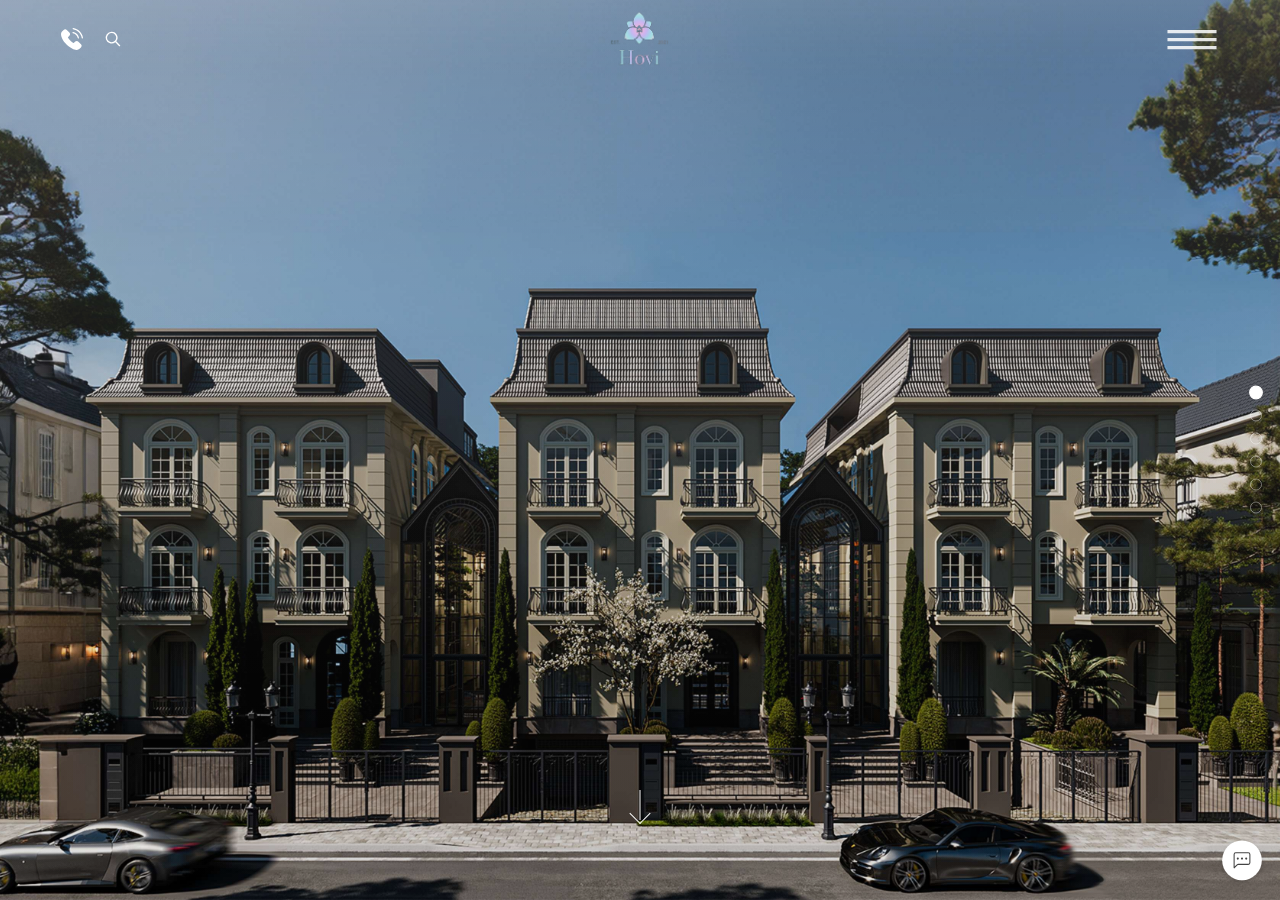
==== commit 194d61ea: "fix code" ====
--- a/index.html
+++ b/index.html
@@ -5,14 +5,14 @@
   <meta charset="UTF-8">
   <meta name="robots" content="index, follow, max-image-preview:large, max-snippet:-1, max-video-preview:-1">
   <meta name="viewport" content="width=device-width, initial-scale=1, viewport-fit=cover">
-  <title>Rhinelux Clone</title>
+  <title>HOVI VIỆT NAM Clone</title>
   <meta name="description"
-    content="Bản dựng giao diện lấy cảm hứng từ homepage Rhinelux với hero full-screen, lưới dự án, hồ sơ năng lực, giới thiệu và footer liên hệ.">
+    content="Bản dựng giao diện lấy cảm hứng từ homepage HOVI VIỆT NAM với hero full-screen, lưới dự án, hồ sơ năng lực, giới thiệu và footer liên hệ.">
   <link rel="preconnect" href="https://fonts.googleapis.com">
   <link rel="preconnect" href="https://fonts.gstatic.com" crossorigin>
   <link href="https://fonts.googleapis.com/css2?family=Marcellus&family=Open+Sans:wght@400;600&display=swap"
     rel="stylesheet">
-  <link rel="icon" href="https://rhinelux.com/wp-content/uploads/2024/04/cropped-Bieu-tuong-Rhinelux-hologram.png">
+  <link rel="icon" href="logohome.png">
   <link rel="stylesheet" href="styles.css">
 </head>
 
@@ -31,15 +31,15 @@
 
   <div class="floating-contact" data-contact-widget>
     <div class="floating-contact__panel">
-      <a href="https://m.me/RhineLux" target="_blank" rel="noreferrer noopener" aria-label="Messenger">
-        <img src="https://rhinelux.com/wp-content/uploads/2024/05/messenger.svg" alt="Messenger">
+      <a href="https://www.hovi.com.vn/" target="_blank" rel="noreferrer noopener" aria-label="Messenger">
+        <img src="assets/icons/messenger.svg" alt="Messenger">
       </a>
       <a href="https://zalo.me/0988991635" target="_blank" rel="noreferrer noopener" aria-label="Zalo">
-        <img src="https://rhinelux.com/wp-content/uploads/2024/05/zalo.svg" alt="Zalo">
+        <img src="assets/icons/zalo.svg" alt="Zalo">
       </a>
     </div>
     <button class="floating-contact__toggle" type="button" data-contact-toggle aria-label="Mở liên hệ nhanh">
-      <img src="https://rhinelux.com/wp-content/uploads/2024/05/buttonChat.svg" alt="">
+      <img src="assets/icons/buttonChat.svg" alt="">
     </button>
   </div>
 
@@ -164,31 +164,31 @@
           <h2>Không gian được thiết kế như một tuyên ngôn sống</h2>
           <p>
             Thấu hiểu rằng mỗi công trình là hiện thân của những ước mơ và cá tính riêng của khách hàng,
-            RhineLux luôn đặt sự tận tâm với nghề và nỗ lực sáng tạo lên hàng đầu để mang tới những không
+            HOVI VI?T NAM luôn đặt sự tận tâm với nghề và nỗ lực sáng tạo lên hàng đầu để mang tới những không
             gian kết hợp hài hòa giữa tầm nhìn nghệ thuật của kiến trúc sư và nhu cầu sử dụng thực tế.
           </p>
           <p>
-            Với Rhinelux, hạnh phúc lớn nhất là được đồng hành cùng khách hàng trên hành trình kiến tạo tổ ấm.
+            Với HOVI VI?T NAM, hạnh phúc lớn nhất là được đồng hành cùng khách hàng trên hành trình kiến tạo tổ ấm.
             Chính sự tin tưởng đó là động lực để đội ngũ không ngừng hoàn thiện, phát triển và nâng chuẩn dịch vụ.
           </p>
-          <a class="outline-button" href="#footer">Catalogue Rhinelux</a>
+          <a class="outline-button" href="#footer">Catalogue HOVI VI?T NAM</a>
         </div>
 
         <div class="profile-slider">
           <div class="profile-slider__viewport">
             <div class="profile-slider__track" data-slider-track>
               <div class="profile-slide"><img src="assets/hovi/gallery/hovi-014.jpg"
-                  alt="Catalog Rhinelux 1"></div>
+                  alt="Catalog HOVI VI?T NAM 1"></div>
               <div class="profile-slide"><img src="assets/hovi/gallery/hovi-015.jpg"
-                  alt="Catalog Rhinelux 2"></div>
+                  alt="Catalog HOVI VI?T NAM 2"></div>
               <div class="profile-slide"><img src="assets/hovi/gallery/hovi-016.jpg"
-                  alt="Catalog Rhinelux 3"></div>
+                  alt="Catalog HOVI VI?T NAM 3"></div>
               <div class="profile-slide"><img src="assets/hovi/gallery/hovi-017.jpg"
-                  alt="Catalog Rhinelux 4"></div>
+                  alt="Catalog HOVI VI?T NAM 4"></div>
               <div class="profile-slide"><img src="assets/hovi/gallery/hovi-018.jpg"
-                  alt="Catalog Rhinelux 5"></div>
+                  alt="Catalog HOVI VI?T NAM 5"></div>
               <div class="profile-slide"><img src="assets/hovi/gallery/hovi-019.jpg"
-                  alt="Catalog Rhinelux 6"></div>
+                  alt="Catalog HOVI VI?T NAM 6"></div>
             </div>
           </div>
           <div class="profile-slider__controls">
@@ -247,13 +247,13 @@
       </div>
 
       <div class="about-center">
-        <p class="about-title">Về Rhinelux</p>
+        <p class="about-title">Về HOVI VIỆT NAM</p>
         <p class="about-desc">
           Kể từ khi thành lập vào năm 2015, chúng tôi không ngừng khẳng định vị thế là một trong những đơn vị mang đến
           cho khách hàng giải pháp nâng tầm
           không gian toàn diện hàng đầu, từ khâu thiết kế và thi công kiến trúc đến sản xuất và lắp đặt nội thất. Trong
           một thị trường biệt thự đầy cạnh tranh,
-          Rhinelux được tin - yêu không chỉ bởi mức độ xuất sắc của sản phẩm mà còn bởi dịch vụ tư vấn và đồng hành cùng
+          HOVI VI?T NAM được tin - yêu không chỉ bởi mức độ xuất sắc của sản phẩm mà còn bởi dịch vụ tư vấn và đồng hành cùng
           khách hàng sau khi tiếp nhận yêu cầu.
         </p>
         <div class="about-stats">
@@ -333,14 +333,14 @@
           <div class="cta-card__overlay"></div>
           <div class="cta-card__content">
             <h3>ĐẶT LỊCH TƯ VẤN</h3>
-            <a class="outline-button" href="https://rhinelux.com/dang-ky-dich-vu/" target="_blank"
+            <a class="outline-button" href="https://www.hovi.com.vn/dang-ky-dich-vu/" target="_blank"
               rel="noreferrer noopener">Đặt lịch</a>
           </div>
         </article>
         <article class="cta-card cta-card--partner">
           <div class="cta-card__overlay"></div>
           <div class="cta-card__content">
-            <h3>TRỞ THÀNH ĐỐI TÁC RHINELUX</h3>
+            <h3>TRỞ THÀNH ĐỐI TÁC HOVI VI?T NAM</h3>
             <a class="outline-button" href="lien-he/">Tham gia</a>
           </div>
         </article>
--- a/styles.css
+++ b/styles.css
@@ -453,18 +453,22 @@
 }
 
 .site-logo {
-  display: block;
+  display: flex;
+  align-items: center;
+  line-height: 0;
   justify-self: center;
   z-index: 2;
   transition: opacity 0.3s ease, transform 0.3s ease;
 }
 
 .site-logo img {
-  width: clamp(72px, 8vw, 96px);
-  height: auto;
+  width: auto;
+  height: clamp(46px, 5.2vw, 62px);
+  max-height: 62px;
   object-fit: contain;
+  object-position: center;
   filter: none;
-  transition: width 0.3s ease;
+  transition: height 0.3s ease, max-height 0.3s ease;
 }
 
 body.scrolled .site-logo {
@@ -474,7 +478,8 @@
 }
 
 body.scrolled .site-logo img {
-  width: clamp(66px, 7.2vw, 88px);
+  height: clamp(42px, 4.8vw, 56px);
+  max-height: 56px;
 }
 
 body.in-gallery .site-logo {
@@ -1268,7 +1273,8 @@
 }
 
 body.contact-page .site-logo img {
-  width: clamp(76px, 10vw, 102px);
+  height: clamp(42px, 5vw, 58px);
+  max-height: 58px;
 }
 
 body.contact-page .header-nav {
@@ -1731,11 +1737,13 @@
 }
 
 body.home-page .site-logo img {
-  width: clamp(74px, 8.2vw, 94px);
+  height: clamp(46px, 5.2vw, 60px);
+  max-height: 60px;
 }
 
 body.about-us-page .site-logo img {
-  width: clamp(74px, 8.2vw, 94px);
+  height: clamp(46px, 5.2vw, 60px);
+  max-height: 60px;
 }
 
 .about-us-page .about-main {
@@ -3226,12 +3234,16 @@
   .site-logo img,
   body.scrolled .site-logo img,
   body.contact-page .site-logo img {
-    width: 84px;
+    width: auto;
+    height: 50px;
+    max-height: 50px;
   }
 
   body.home-page .site-logo img,
   body.home-page.scrolled .site-logo img {
-    width: 78px;
+    width: auto;
+    height: 46px;
+    max-height: 46px;
   }
 
   .header-nav,
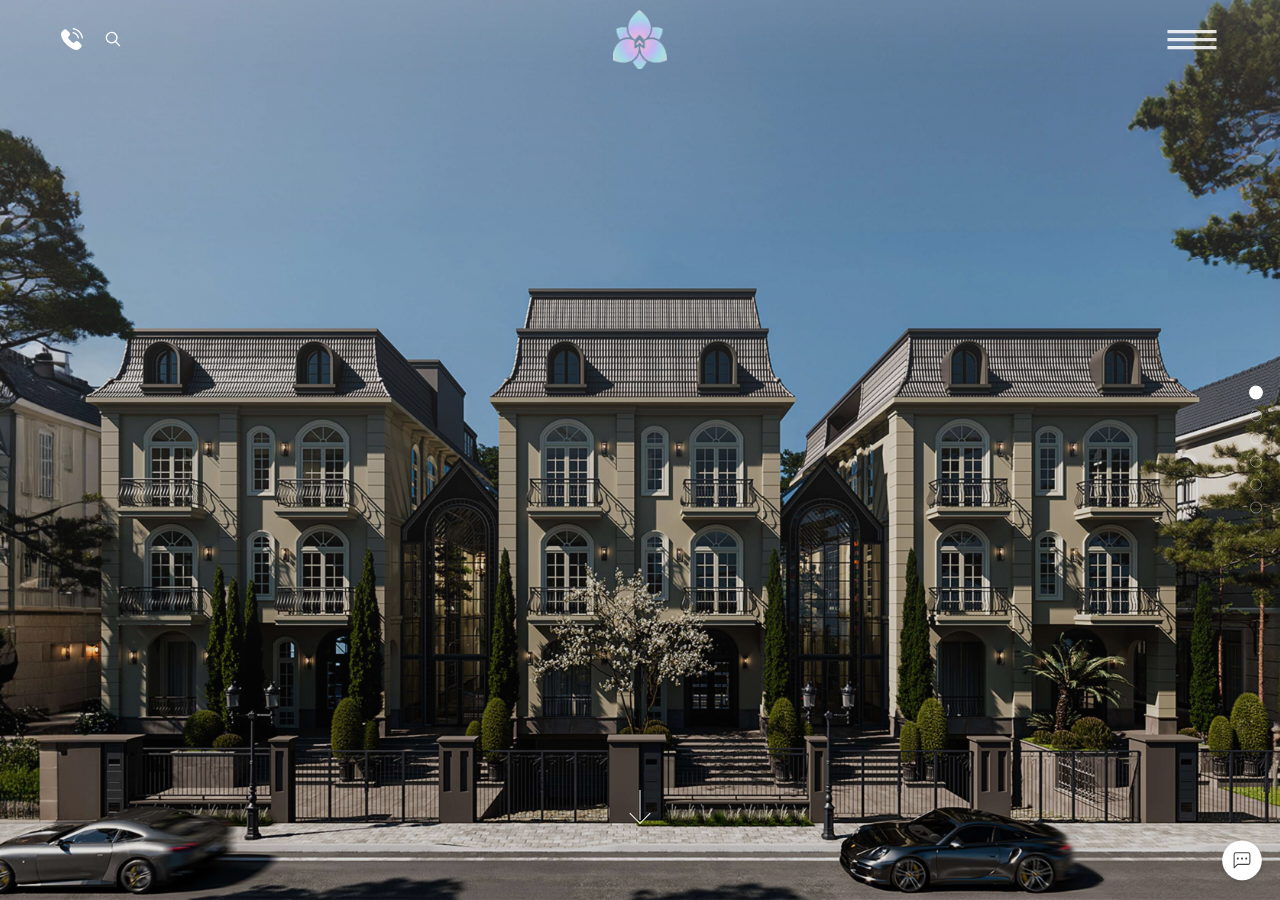
==== commit 22b9626b: "fix code" ====
--- a/index.html
+++ b/index.html
@@ -5,15 +5,51 @@
   <meta charset="UTF-8">
   <meta name="robots" content="index, follow, max-image-preview:large, max-snippet:-1, max-video-preview:-1">
   <meta name="viewport" content="width=device-width, initial-scale=1, viewport-fit=cover">
-  <title>HOVI VIỆT NAM Clone</title>
+  <title>HOVI Việt Nam | Thiết Kế & Thi Công Cảnh Quan, Sân Vườn Cao Cấp</title>
   <meta name="description"
-    content="Bản dựng giao diện lấy cảm hứng từ homepage HOVI VIỆT NAM với hero full-screen, lưới dự án, hồ sơ năng lực, giới thiệu và footer liên hệ.">
+    content="HOVI Việt Nam chuyên thiết kế, thi công cảnh quan và sân vườn cao cấp cho biệt thự, penthouse và khu đô thị. Khám phá hồ sơ năng lực, dự án tiêu biểu và giải pháp không gian sống tinh tế.">
+  <link rel="canonical" href="https://www.hovi.com.vn/">
+  <meta name="theme-color" content="#050505">
+  <meta property="og:locale" content="vi_VN">
+  <meta property="og:type" content="website">
+  <meta property="og:site_name" content="HOVI Việt Nam">
+  <meta property="og:title" content="HOVI Việt Nam | Thiết Kế & Thi Công Cảnh Quan, Sân Vườn Cao Cấp">
+  <meta property="og:description"
+    content="HOVI Việt Nam chuyên thiết kế, thi công cảnh quan và sân vườn cao cấp cho biệt thự, penthouse và khu đô thị. Khám phá hồ sơ năng lực, dự án tiêu biểu và giải pháp không gian sống tinh tế.">
+  <meta property="og:url" content="https://www.hovi.com.vn/">
+  <meta property="og:image" content="https://www.hovi.com.vn/assets/hero.jpg">
+  <meta property="og:image:alt" content="Thiết kế cảnh quan sân vườn cao cấp của HOVI Việt Nam">
+  <meta name="twitter:card" content="summary_large_image">
+  <meta name="twitter:title" content="HOVI Việt Nam | Thiết Kế & Thi Công Cảnh Quan, Sân Vườn Cao Cấp">
+  <meta name="twitter:description"
+    content="HOVI Việt Nam chuyên thiết kế, thi công cảnh quan và sân vườn cao cấp cho biệt thự, penthouse và khu đô thị. Khám phá hồ sơ năng lực, dự án tiêu biểu và giải pháp không gian sống tinh tế.">
+  <meta name="twitter:image" content="https://www.hovi.com.vn/assets/hero.jpg">
   <link rel="preconnect" href="https://fonts.googleapis.com">
   <link rel="preconnect" href="https://fonts.gstatic.com" crossorigin>
   <link href="https://fonts.googleapis.com/css2?family=Marcellus&family=Open+Sans:wght@400;600&display=swap"
     rel="stylesheet">
   <link rel="icon" href="logohome.png">
   <link rel="stylesheet" href="styles.css">
+  <script type="application/ld+json">
+    {
+      "@context": "https://schema.org",
+      "@type": "Organization",
+      "name": "HOVI Việt Nam",
+      "url": "https://www.hovi.com.vn/",
+      "logo": "https://www.hovi.com.vn/logohome.png",
+      "email": "hovivietnam99@gmail.com",
+      "telephone": "+84 988 991 635"
+    }
+  </script>
+  <script type="application/ld+json">
+    {
+      "@context": "https://schema.org",
+      "@type": "WebSite",
+      "name": "HOVI Việt Nam",
+      "url": "https://www.hovi.com.vn/",
+      "description": "HOVI Việt Nam chuyên thiết kế, thi công cảnh quan và sân vườn cao cấp cho biệt thự, penthouse và khu đô thị."
+    }
+  </script>
 </head>
 
 <body class="home-page" data-root-prefix="" data-page="home">
@@ -164,31 +200,31 @@
           <h2>Không gian được thiết kế như một tuyên ngôn sống</h2>
           <p>
             Thấu hiểu rằng mỗi công trình là hiện thân của những ước mơ và cá tính riêng của khách hàng,
-            HOVI VI?T NAM luôn đặt sự tận tâm với nghề và nỗ lực sáng tạo lên hàng đầu để mang tới những không
+            HOVI VIỆT NAM luôn đặt sự tận tâm với nghề và nỗ lực sáng tạo lên hàng đầu để mang tới những không
             gian kết hợp hài hòa giữa tầm nhìn nghệ thuật của kiến trúc sư và nhu cầu sử dụng thực tế.
           </p>
           <p>
-            Với HOVI VI?T NAM, hạnh phúc lớn nhất là được đồng hành cùng khách hàng trên hành trình kiến tạo tổ ấm.
+            Với HOVI VIỆT NAM, hạnh phúc lớn nhất là được đồng hành cùng khách hàng trên hành trình kiến tạo tổ ấm.
             Chính sự tin tưởng đó là động lực để đội ngũ không ngừng hoàn thiện, phát triển và nâng chuẩn dịch vụ.
           </p>
-          <a class="outline-button" href="#footer">Catalogue HOVI VI?T NAM</a>
+          <a class="outline-button" href="#footer">Catalogue HOVI VIỆT NAM</a>
         </div>
 
         <div class="profile-slider">
           <div class="profile-slider__viewport">
             <div class="profile-slider__track" data-slider-track>
               <div class="profile-slide"><img src="assets/hovi/gallery/hovi-014.jpg"
-                  alt="Catalog HOVI VI?T NAM 1"></div>
+                  alt="Catalog HOVI VIỆT NAM 1"></div>
               <div class="profile-slide"><img src="assets/hovi/gallery/hovi-015.jpg"
-                  alt="Catalog HOVI VI?T NAM 2"></div>
+                  alt="Catalog HOVI VIỆT NAM 2"></div>
               <div class="profile-slide"><img src="assets/hovi/gallery/hovi-016.jpg"
-                  alt="Catalog HOVI VI?T NAM 3"></div>
+                  alt="Catalog HOVI VIỆT NAM 3"></div>
               <div class="profile-slide"><img src="assets/hovi/gallery/hovi-017.jpg"
-                  alt="Catalog HOVI VI?T NAM 4"></div>
+                  alt="Catalog HOVI VIỆT NAM 4"></div>
               <div class="profile-slide"><img src="assets/hovi/gallery/hovi-018.jpg"
-                  alt="Catalog HOVI VI?T NAM 5"></div>
+                  alt="Catalog HOVI VIỆT NAM 5"></div>
               <div class="profile-slide"><img src="assets/hovi/gallery/hovi-019.jpg"
-                  alt="Catalog HOVI VI?T NAM 6"></div>
+                  alt="Catalog HOVI VIỆT NAM 6"></div>
             </div>
           </div>
           <div class="profile-slider__controls">
@@ -253,7 +289,7 @@
           cho khách hàng giải pháp nâng tầm
           không gian toàn diện hàng đầu, từ khâu thiết kế và thi công kiến trúc đến sản xuất và lắp đặt nội thất. Trong
           một thị trường biệt thự đầy cạnh tranh,
-          HOVI VI?T NAM được tin - yêu không chỉ bởi mức độ xuất sắc của sản phẩm mà còn bởi dịch vụ tư vấn và đồng hành cùng
+          HOVI VIỆT NAM được tin - yêu không chỉ bởi mức độ xuất sắc của sản phẩm mà còn bởi dịch vụ tư vấn và đồng hành cùng
           khách hàng sau khi tiếp nhận yêu cầu.
         </p>
         <div class="about-stats">
@@ -340,7 +376,7 @@
         <article class="cta-card cta-card--partner">
           <div class="cta-card__overlay"></div>
           <div class="cta-card__content">
-            <h3>TRỞ THÀNH ĐỐI TÁC HOVI VI?T NAM</h3>
+            <h3>TRỞ THÀNH ĐỐI TÁC HOVI VIỆT NAM</h3>
             <a class="outline-button" href="lien-he/">Tham gia</a>
           </div>
         </article>
--- a/styles.css
+++ b/styles.css
@@ -24,6 +24,9 @@
   --text: #fff;
   --text-dim: rgba(255, 255, 255, 0.76);
   --text-dark: #121212;
+  --font-body: "Open Sans", sans-serif;
+  --font-display: "SVN Aptima", "Marcellus", serif;
+  --font-menu: "SVN Aptima", "Marcellus", serif;
   --line-gradient: linear-gradient(95.19deg, #d28be3 0%, #f3dbcb 16.15%, #91b2e7 41.15%, #e5dfcb 64.58%, #b9e9d1 81.77%, #d891df 100%);
   --border-dark: rgba(255, 255, 255, 0.1);
   --shadow-card: 0 22px 60px rgba(0, 0, 0, 0.35);
@@ -48,7 +51,7 @@
 body {
   background: var(--bg);
   color: var(--text);
-  font-family: "Open Sans", sans-serif;
+  font-family: var(--font-body);
   font-size: 16px;
   overflow: hidden;
 }
@@ -96,7 +99,7 @@
   backdrop-filter: blur(0px);
   -webkit-backdrop-filter: blur(0px);
   transition: opacity 0.34s cubic-bezier(0.22, 1, 0.36, 1), backdrop-filter 0.34s cubic-bezier(0.22, 1, 0.36, 1);
-  z-index: 69;
+  z-index: 80;
 }
 
 .overlay.is-visible {
@@ -110,9 +113,9 @@
   position: fixed;
   top: 0;
   right: 0;
-  width: min(90vw, 430px);
+  width: min(90vw, 450px);
   height: 100vh;
-  padding: 0 28px 36px;
+  padding: 0 18px 38px;
   background: #fff;
   color: #1d1406;
   z-index: 80;
@@ -138,15 +141,18 @@
   display: flex;
   align-items: center;
   justify-content: space-between;
-  margin: 0 -28px;
-  padding: 22px 18px 16px;
-  background: url("assets/hovi/gallery/hovi-068.png") center center / cover no-repeat;
+  margin: 0 -18px;
+  padding: 10px 18px 18px;
+  background-color: black;
   position: relative;
   opacity: 0;
   transform: translateY(-8px);
   transition: transform 0.42s cubic-bezier(0.22, 1, 0.36, 1), opacity 0.24s ease;
 }
 
+.mobile-menu__header img {
+  width: 60px;
+}
 .mobile-menu__header::after {
   content: "";
   position: absolute;
@@ -185,19 +191,21 @@
 
 .mobile-menu__nav {
   display: grid;
-  padding-top: 6px;
+  padding-top: 10px;
   opacity: 0;
   transform: translateX(10px);
   transition: transform 0.42s cubic-bezier(0.22, 1, 0.36, 1), opacity 0.24s ease;
 }
 
 .mobile-menu__link {
-  padding: 24px 0;
-  border-bottom: 1px solid rgba(0, 0, 0, 0.34);
-  font-family: "SVN Aptima", serif;
-  font-size: clamp(1.7rem, 2vw, 2.1rem);
-  line-height: 1.06;
-  color: rgba(24, 17, 10, 0.92);
+  padding: 15px 0 15px;
+  border-bottom: 1px solid rgba(0, 0, 0, 0.28);
+  font-family: var(--font-menu);
+  font-size: clamp(1.42rem, 1.75vw, 1.82rem);
+  font-weight: 400;
+  letter-spacing: 0;
+  line-height: 1;
+  color: rgba(28, 21, 15, 0.92);
   background-color: transparent;
   opacity: 0;
   transform: translateX(24px);
@@ -206,8 +214,8 @@
 
 .mobile-menu__link:hover,
 .mobile-menu__link:focus-visible {
-  color: rgba(16, 16, 16, 0.96);
-  background: rgba(0, 0, 0, 0.04);
+  color: rgba(18, 18, 18, 0.98);
+  background: transparent;
   -webkit-text-fill-color: currentColor;
 }
 
@@ -699,9 +707,11 @@
 
 .header-nav__link {
   color: rgba(255, 255, 255, 0.86);
-  font-size: 16px;
-  font-weight: 600;
-  line-height: 1;
+  font-family: var(--font-menu);
+  font-size: clamp(0.98rem, 1vw, 1.08rem);
+  font-weight: 700;
+  letter-spacing: 0.04em;
+  line-height: 1.1;
 }
 
 .header-nav__link:hover {
@@ -1169,9 +1179,11 @@
 
 .about-title {
   margin: 0 0 12px;
-  font-family: "Marcellus", serif;
+  font-family: var(--font-display);
   font-size: clamp(2.2rem, 3.6vw, 3rem);
   font-weight: 400;
+  letter-spacing: 0.01em;
+  text-wrap: balance;
 }
 
 .about-desc {
@@ -1356,10 +1368,12 @@
 .contact-page__title {
   margin: 0 0 16px;
   max-width: 10ch;
-  font-family: "SVN Aptima", serif;
+  font-family: var(--font-display);
   font-size: clamp(2.45rem, 4.2vw, 4rem);
   font-weight: 400;
+  letter-spacing: 0.01em;
   line-height: 0.92;
+  text-wrap: balance;
 }
 
 .contact-page__lead,
@@ -1636,11 +1650,13 @@
 
 .project-category-page .category-title {
   margin: 0;
-  font-family: "Open Sans", sans-serif;
+  font-family: var(--font-display);
   font-size: clamp(1.6rem, 2.1vw, 2.25rem);
   line-height: 1.24;
   font-weight: 400;
+  letter-spacing: 0.015em;
   text-transform: uppercase;
+  text-wrap: balance;
   text-align: center;
   flex: 0 1 auto;
 }
@@ -2150,10 +2166,12 @@
 .detail-title {
   margin: 0;
   max-width: none;
-  font-family: "Open Sans", sans-serif;
+  font-family: var(--font-display);
   font-size: clamp(1.55rem, 1.75vw, 2.05rem);
   font-weight: 400;
+  letter-spacing: 0.01em;
   line-height: 1.2;
+  text-wrap: balance;
 }
 
 .detail-lead {
@@ -3217,18 +3235,18 @@
   }
 
   .mobile-menu {
-    width: min(92vw, 410px);
-    padding-inline: 20px;
+    width: min(92vw, 450px);
+    padding-inline: 18px;
   }
 
   .mobile-menu__header {
-    margin-inline: -20px;
-    padding: 20px 16px 15px;
+    margin-inline: -18px;
+    padding: 20px 18px 16px;
   }
 
   .mobile-menu__link {
-    padding: 18px 0;
-    font-size: clamp(1.35rem, 7vw, 1.85rem);
+    padding: 22px 0 18px;
+    font-size: clamp(1.16rem, 5.2vw, 1.42rem);
   }
 
   .site-logo img,
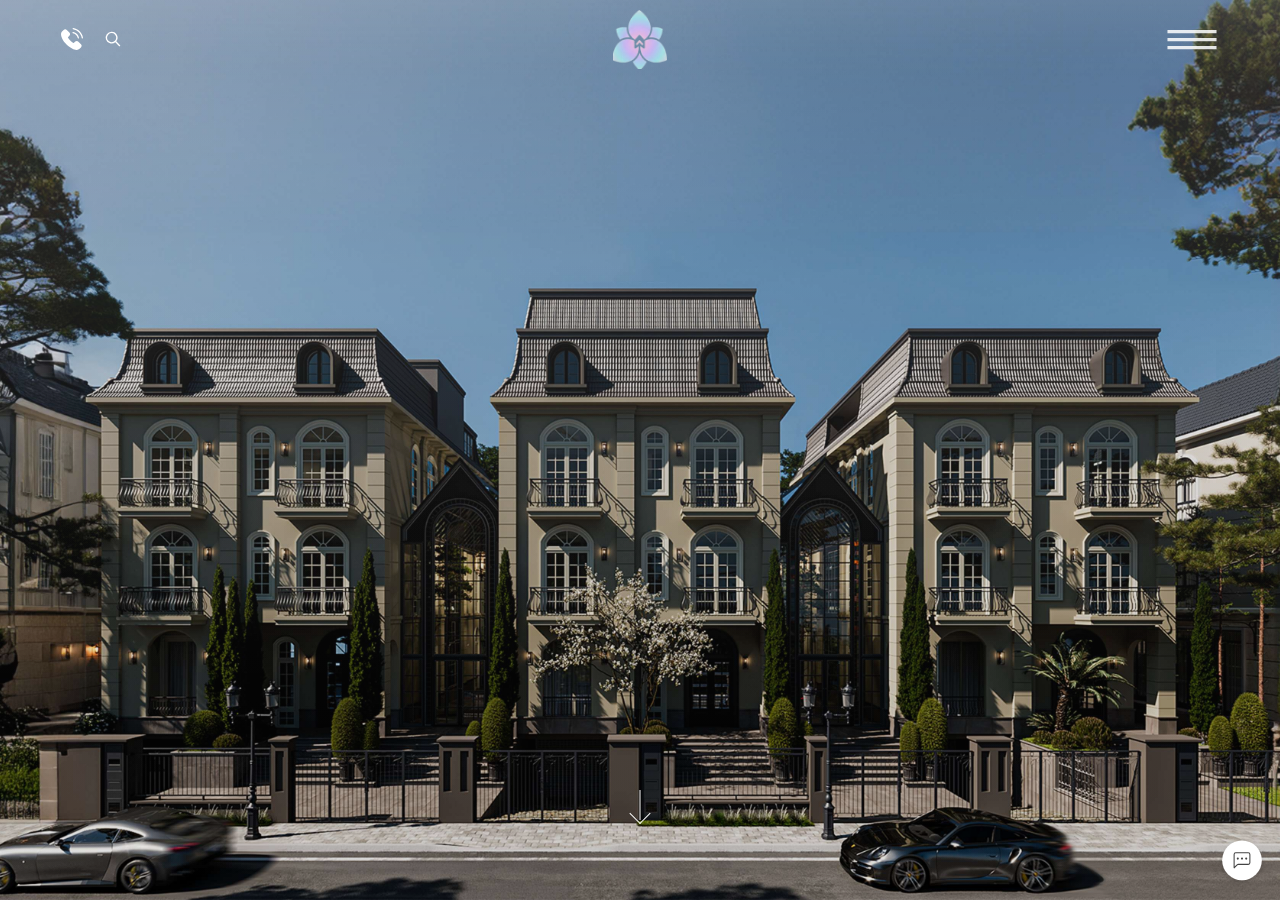
==== commit 63e105e3: "fix code" ====
--- a/index.html
+++ b/index.html
@@ -97,7 +97,7 @@
             <p>Dự án thiết kế</p>
           </div>
         </article>
-        <article class="project-card">
+           <article class="project-card" data-hover-redirect="biet-thu-don-lap-m07-l14-dtm-duong-noi/index.html">
           <img src="assets/hovi/gallery/hovi-003.jpg"
             alt="Biệt thự song lập BT48-56, Louis City">
           <div class="project-card__content">
@@ -105,7 +105,7 @@
             <p>Dự án thiết kế</p>
           </div>
         </article>
-        <article class="project-card">
+            <article class="project-card" data-hover-redirect="biet-thu-don-lap-m07-l14-dtm-duong-noi/index.html">
           <img src="assets/hovi/gallery/hovi-004.jpg"
             alt="Biệt thự đơn lập NT18-01, Vinhomes Ocean Park">
           <div class="project-card__content">
@@ -113,7 +113,7 @@
             <p>Dự án thiết kế</p>
           </div>
         </article>
-        <article class="project-card">
+            <article class="project-card" data-hover-redirect="biet-thu-don-lap-m07-l14-dtm-duong-noi/index.html">
           <img src="assets/hovi/gallery/hovi-005.jpg"
             alt="Biệt thự đơn lập GV12-09, Vinhomes Green Villas">
           <div class="project-card__content">
@@ -121,7 +121,7 @@
             <p>Dự án thiết kế</p>
           </div>
         </article>
-        <article class="project-card">
+            <article class="project-card" data-hover-redirect="biet-thu-don-lap-m07-l14-dtm-duong-noi/index.html">
           <img src="assets/hovi/gallery/hovi-006.jpg"
             alt="Hai biệt thự đơn lập đập thông, Vinhomes Greenvillas">
           <div class="project-card__content">
@@ -129,7 +129,7 @@
             <p>Vinhomes Green Villas</p>
           </div>
         </article>
-        <article class="project-card">
+            <article class="project-card" data-hover-redirect="biet-thu-don-lap-m07-l14-dtm-duong-noi/index.html">
           <img src="assets/hovi/gallery/hovi-007.jpg"
             alt="Tổ hợp 4 biệt thự Vinhomes Riverside đập thông">
           <div class="project-card__content">
@@ -142,7 +142,7 @@
 
     <section class="section project-section" id="projects-2" data-section="projects-2">
       <div class="project-grid">
-        <article class="project-card">
+            <article class="project-card" data-hover-redirect="biet-thu-don-lap-m07-l14-dtm-duong-noi/index.html">
           <img src="assets/hovi/gallery/hovi-008.jpg"
             alt="Biệt thự đơn lập BT46-47, KĐT Starlake">
           <div class="project-card__content">
@@ -150,7 +150,7 @@
             <p>Dự án thiết kế</p>
           </div>
         </article>
-        <article class="project-card">
+            <article class="project-card" data-hover-redirect="biet-thu-don-lap-m07-l14-dtm-duong-noi/index.html">
           <img src="assets/hovi/gallery/hovi-009.jpg"
             alt="Penthouse cao cấp, Mỹ Đình Pearl">
           <div class="project-card__content">
@@ -158,7 +158,7 @@
             <p>Dự án thiết kế</p>
           </div>
         </article>
-        <article class="project-card">
+            <article class="project-card" data-hover-redirect="biet-thu-don-lap-m07-l14-dtm-duong-noi/index.html">
           <img src="assets/hovi/gallery/hovi-010.jpg"
             alt="Biệt thự đơn lập 64-K7, KĐT Starlake">
           <div class="project-card__content">
@@ -166,7 +166,7 @@
             <p>Dự án thiết kế</p>
           </div>
         </article>
-        <article class="project-card">
+            <article class="project-card" data-hover-redirect="biet-thu-don-lap-m07-l14-dtm-duong-noi/index.html">
           <img src="assets/hovi/gallery/hovi-011.jpg"
             alt="Biệt thự đơn lập 2-6, KĐT Park City">
           <div class="project-card__content">
@@ -174,7 +174,7 @@
             <p>Dự án thiết kế</p>
           </div>
         </article>
-        <article class="project-card">
+            <article class="project-card" data-hover-redirect="biet-thu-don-lap-m07-l14-dtm-duong-noi/index.html">
           <img src="assets/hovi/gallery/hovi-012.jpg"
             alt="Biệt thự đơn lập AD6-06, KĐT Vinhomes Riverside">
           <div class="project-card__content">
@@ -182,7 +182,7 @@
             <p>Dự án thi công</p>
           </div>
         </article>
-        <article class="project-card">
+            <article class="project-card" data-hover-redirect="biet-thu-don-lap-m07-l14-dtm-duong-noi/index.html">
           <img src="assets/hovi/gallery/hovi-013.jpg"
             alt="Biệt thự đơn lập 41-42 K7, KĐT Starlake">
           <div class="project-card__content">
--- a/styles.css
+++ b/styles.css
@@ -740,14 +740,7 @@
 }
 
 .section-dots {
-  position: fixed;
-  top: 50%;
-  right: 18px;
-  transform: translateY(-50%);
-  display: flex;
-  flex-direction: column;
-  gap: 11px;
-  z-index: 55;
+  display: none;
 }
 
 .section-dots__dot {
@@ -2263,6 +2256,20 @@
   margin-bottom: 18px;
 }
 
+.detail-section-heading__link {
+  display: inline-block;
+}
+
+.detail-section-heading__link h2 {
+  cursor: pointer;
+  transition: opacity 0.2s ease;
+}
+
+.detail-section-heading__link:hover h2,
+.detail-section-heading__link:focus-visible h2 {
+  opacity: 0.85;
+}
+
 .detail-gallery {
   columns: 3 320px;
   column-gap: 14px;
